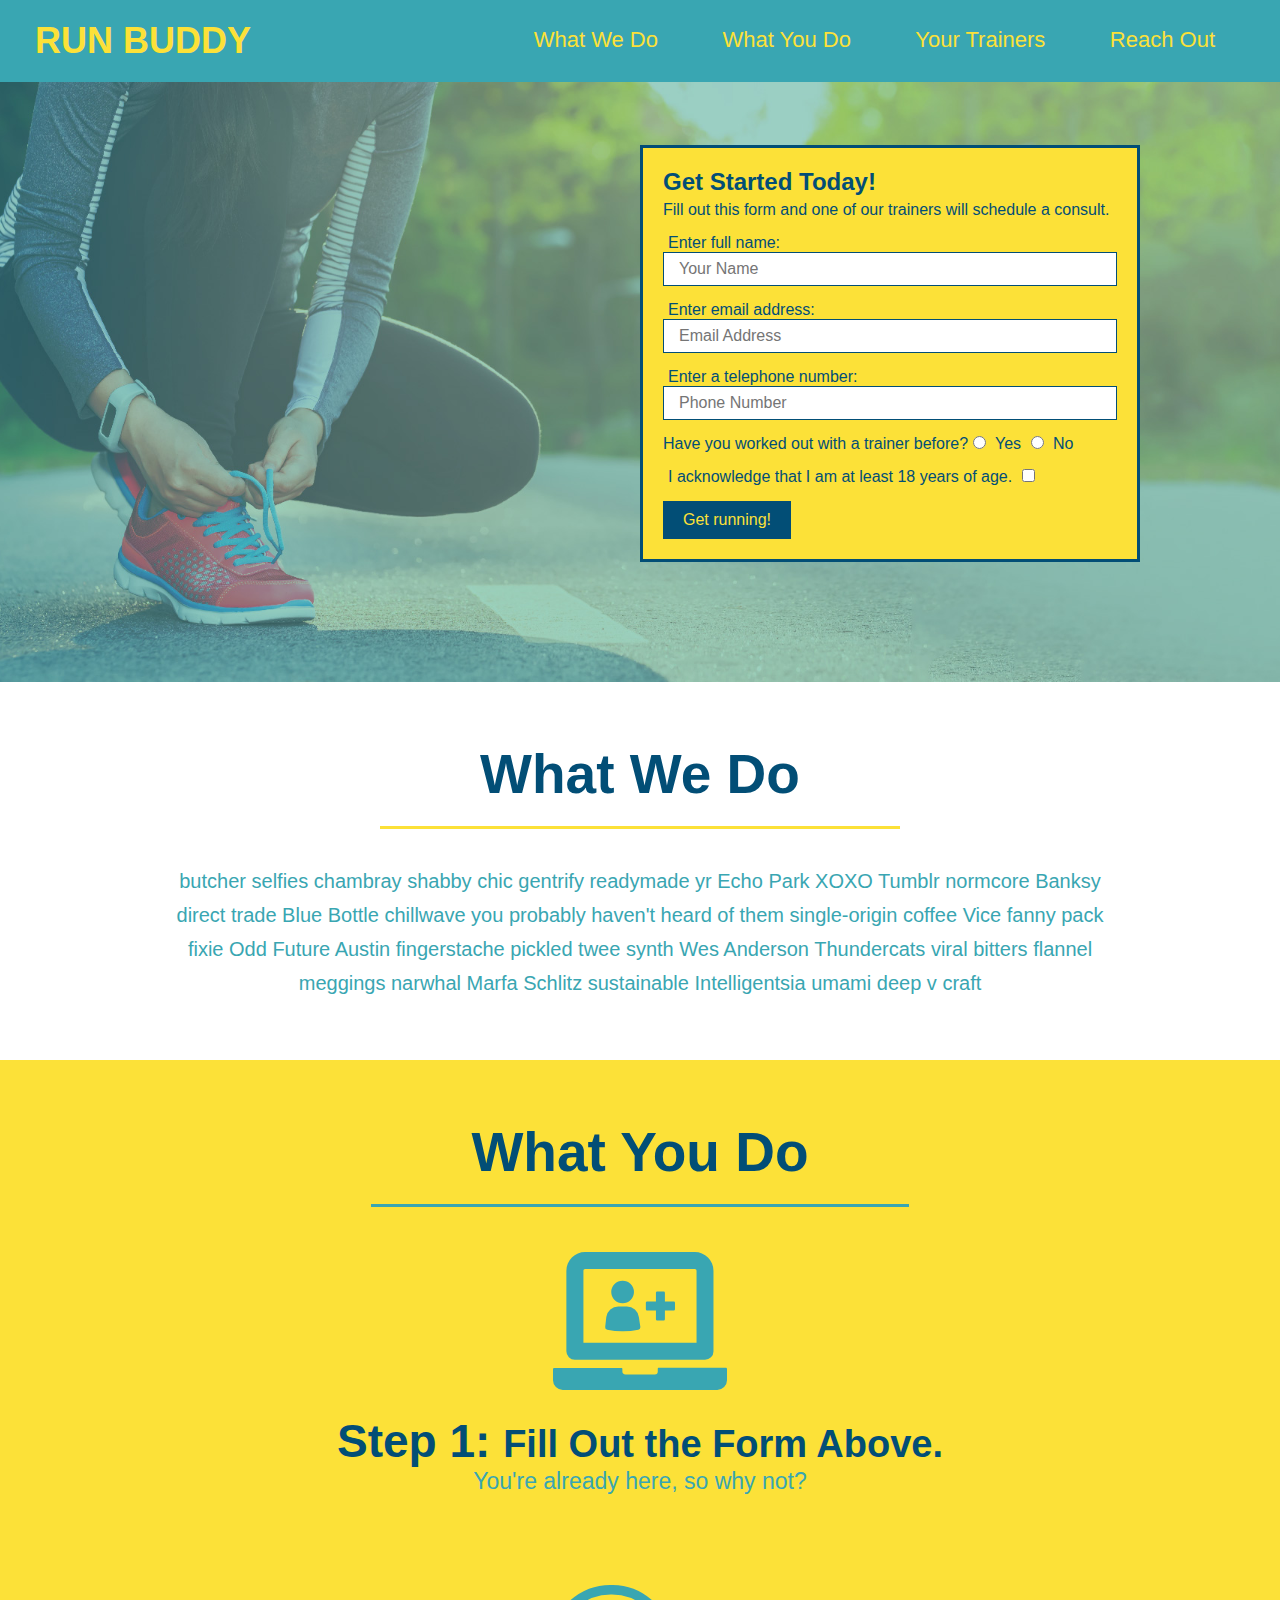
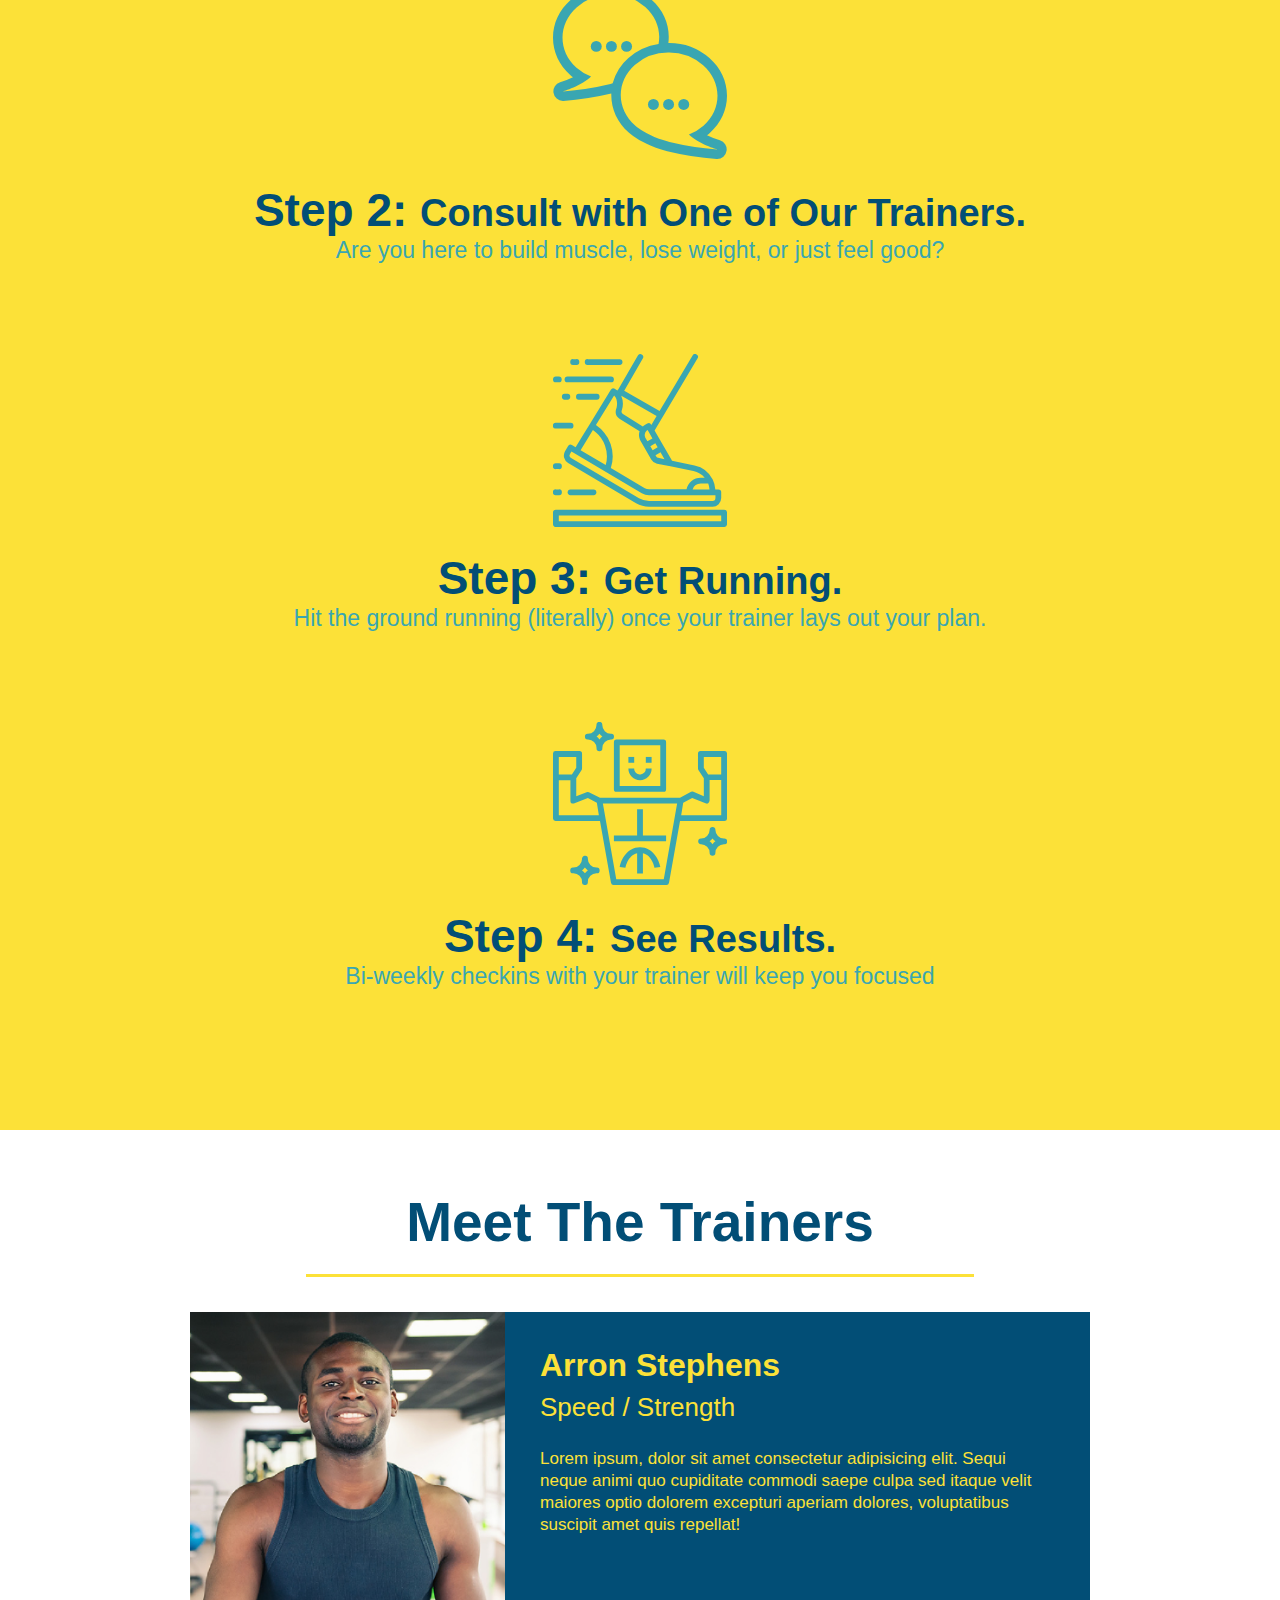
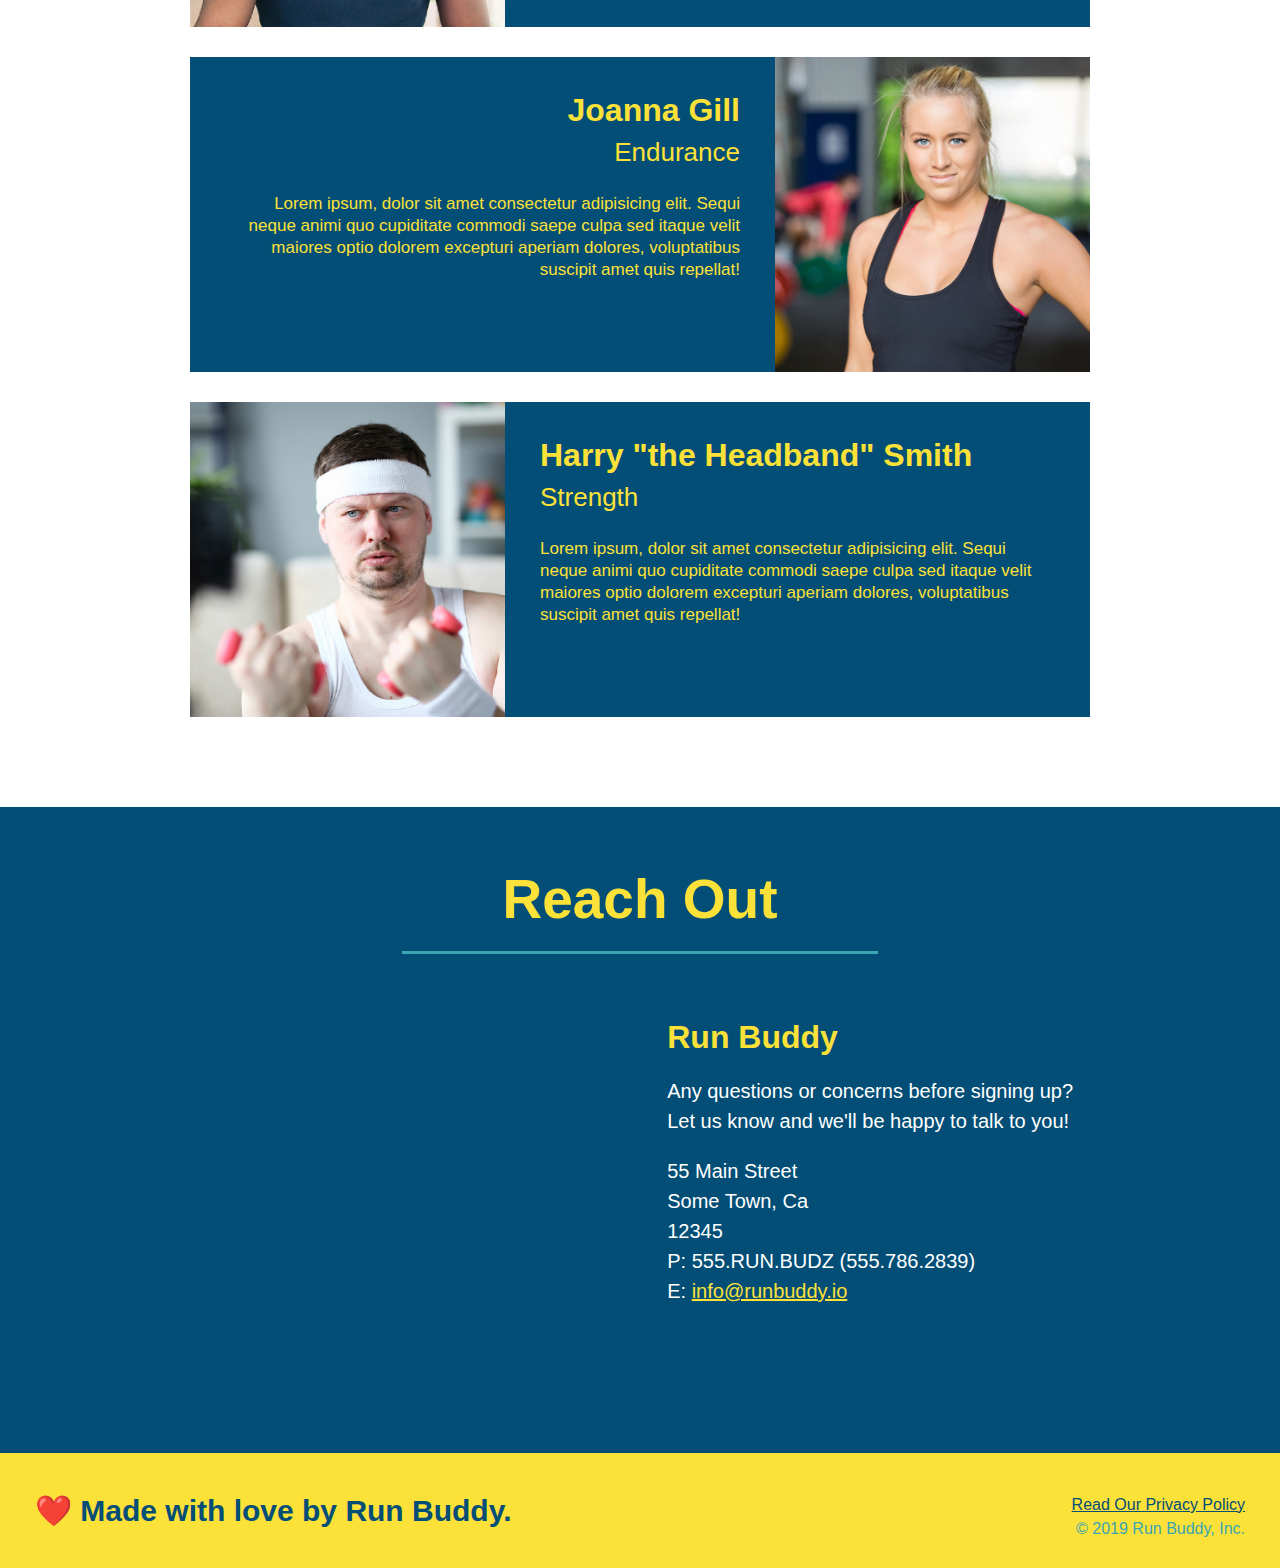
==== index.html @ 3cabd302 "privacy policy laptop logoff" ====
<!DOCTYPE html>
<html lang="en">
  <head>
    <meta charset="UTF-8" />
    <title>Run Buddy</title>
    <link rel="stylesheet" href="./assets/css/style.css" />
  </head>
  <body>
    <!-- navigation -->
    <header>
        <h1>
            <a href="/">RUN BUDDY</a>
        </h1>
        <nav>
            <!-- Unordered list element -->
            <ul>
                <!-- List item element-->
                <li>
                <!-- Anchor element -->
                <a href="#what-we-do">What We Do</a>
                </li>
                <li>
                <a href="#what-you-do">What You Do</a>
                </li>
                <li>
                <a href="#your-trainers">Your Trainers</a>
                </li>
                <li>
                <a href="#reach-out">Reach Out</a>
                </li>
            </ul>
        </nav>
    </header>
    
    <!-- hero section (cta yellow box) -->
    <section class="hero">
    <div class="hero-form">
      <h3>Get Started Today!</h3>
      <p>Fill out this form and one of our trainers will schedule a consult.</p>
      <form>
        <label for="name">Enter full name:</label>
        <input type="text" placeholder="Your Name" name="name" id="name" class="form-input" />
        <label for="email">Enter email address:</label>
        <input type="email" placeholder="Email Address" name="email" id="email" class="form-input" />
        <label for="phone">Enter a telephone number:</label>
        <input type="tel" placeholder="Phone Number" name="phone" id="phone" class="form-input" />
        <p>
          Have you worked out with a trainer before?
          <input type="radio" name="trainer-confirm" id="trainer-yes" />
          <label for="trainer-yes">Yes</label>
          <input type="radio" name="trainer-confirm" id="trainer-no" />
          <label for="trainer-no">No</label>
        </p>
        <p>
          <label for="checkbox" >
            I acknowledge that I am at least 18 years of age.
          </label>
          <input type="checkbox" name="age-confirm" id="checkbox" />
        </p>
        <button type="submit">
          Get running!
        </button>
      </form>
    </div>
    </section>
    <!-- end hero -->

    <!-- "what we do" section -->
    <section id="what-we-do" class="intro">
      <h2 class="section-title primary-border">What We Do</h2>
      <p>
        butcher selfies chambray shabby chic gentrify readymade yr Echo Park XOXO Tumblr normcore Banksy direct trade Blue Bottle chillwave you probably haven't heard of them single-origin coffee Vice fanny pack fixie Odd Future Austin fingerstache pickled twee synth Wes Anderson Thundercats viral bitters flannel meggings narwhal Marfa Schlitz sustainable Intelligentsia umami deep v craft
      </p>
    </section>

    <!-- "what you do" section -->
    <section id="what-you-do" class="steps">
      <h2 class="section-title secondary-border">What You Do</h2>

      <div>
        <img src="./assets/images/step-1.svg" alt="" />
        <h3>Step 1: <span>Fill Out the Form Above.</span></h3>
        <p>You're already here, so why not?</p>
      </div>

      <div>
        <img src="./assets/images/step-2.svg" alt="" />
        <h3>Step 2: <span>Consult with One of Our Trainers.</span></h3>
        <p>Are you here to build muscle, lose weight, or just feel good?</p>
      </div>

      <div>
        <img src="./assets/images/step-3.svg" alt="" />
        <h3>Step 3: <span>Get Running.</span></h3>
        <p>Hit the ground running (literally) once your trainer lays out your plan.</p>
      </div>

      <div>
        <img src="./assets/images/step-4.svg" alt="" />
        <h3>Step 4: <span>See Results.</span></h3>
        <p>Bi-weekly checkins with your trainer will keep you focused</p>
      </div>
    </section>
        
    <!-- "meet the trainers" section -->
    <section id="your-trainers" class="trainers">
        <h2 class="section-title primary-border">Meet The Trainers</h2>
        <article class="trainer">
          <img src="./assets/images/trainer-1.jpg" alt="Arron Stephens in his workout clothes, ready to pump iron" />
          <div class="trainer-bio text-left">
            <h3>Arron Stephens</h3>
            <h4>Speed / Strength</h4>
            <p>
              Lorem ipsum, dolor sit amet consectetur adipisicing elit. Sequi neque animi quo cupiditate commodi saepe culpa sed
              itaque velit maiores optio dolorem excepturi aperiam dolores, voluptatibus suscipit amet quis repellat!
            </p>
          </div>
        </article>
        <article class="trainer">
          <div class="trainer-bio text-right">
            <h3>Joanna Gill</h3>
            <h4>Endurance</h4>
            <p>
              Lorem ipsum, dolor sit amet consectetur adipisicing elit. Sequi neque animi quo cupiditate commodi saepe culpa sed
              itaque velit maiores optio dolorem excepturi aperiam dolores, voluptatibus suscipit amet quis repellat!
            </p>
          </div>
          <img src="./assets/images/trainer-2.jpg" alt="Joanna Gill cooling off after a workout" />
        </article>
        
        <!-- third trainer bio -->
        <article class="trainer">
          <img src="./assets/images/trainer-3.jpg" alt="Harry Smith wearing a headband and lifting comically small pink weights" />
          <div class="trainer-bio text-left">
            <h3>Harry "the Headband" Smith</h3>
            <h4>Strength</h4>
            <p>
              Lorem ipsum, dolor sit amet consectetur adipisicing elit. Sequi neque animi quo cupiditate commodi saepe culpa sed
              itaque velit maiores optio dolorem excepturi aperiam dolores, voluptatibus suscipit amet quis repellat!
            </p>
          </div>
        </article>
    </section>
    
    <!-- "reach out" section -->
    <section id="reach-out" class="contact">
        <h2 class="section-title secondary-border">Reach Out</h2>
        <div class="contact-info">
          <iframe 
            src="https://www.google.com/maps/embed?pb=!1m18!1m12!1m3!1d3147.1079747227936!2d-120.42364418397035!3d37.92790791110593!2m3!1f0!2f0!3f0!3m2!1i1024!2i768!4f13.1!3m3!1m2!1s0x8090c49129b6ac57%3A0xb56c7eb95a2cd8bd!2sMain%20St%2C%20California%2095327!5e0!3m2!1sen!2sus!4v1616426329495!5m2!1sen!2sus" 
            width="400" 
            height="400" 
            style="border:0;" 
            allowfullscreen=""
            loading="lazy">
          </iframe>
          <div>
            <h3>Run Buddy</h3>
            <p>
              Any questions or concerns before signing up?
              <br />
              Let us know and we'll be happy to talk to you!
            </p>
            <address>
              55 Main Street <br/>
              Some Town, Ca <br/>
              12345<br />
              P: 555.RUN.BUDZ (555.786.2839)<br/>
              E: <a href="mailto:info@runbuddy.io">info@runbuddy.io</a>
            </address>
          </div>
        </div>
    </section>
    
    <!-- footer -->
    <footer>
        <h2>❤️ Made with love by Run Buddy.</h2>
        <div>
            <a href="./privacy-policy.html">Read Our Privacy Policy</a><br />
            &copy; 2019 Run Buddy, Inc.
        </div>
    </footer>
  </body>
</html>
---- assets/css/style.css ----
* {
    margin: 0;
    padding: 0;
    box-sizing: border-box;
  }
  
  body {
    /* more on this crazy alphanumerical value in a minute! */
    color: #39a6b2;
    font-family: Helvetica, Arial, sans-serif;
  }
  
  /* apply styles to <header> */
  header {
    padding: 20px 35px;
    background-color: #39a6b2;
  }
  
  header h1 {
    font-weight: bold;
    font-size: 36px;
    color: #fce138;
    margin: 0;
    display: inline;
  }
  header a {
    text-decoration: none;
    color: #fce138;
  }
  
  header nav {
    float: right;
    margin: 7px 0;
  }
  
  header nav ul li {
    display: inline;
  }
  
  header nav ul li a {
    margin: 0 30px;
    font-weight: lighter;
    font-size: 22px;
  }

  /* Hero Style Start */
  .hero {
    background-image: url("../images/hero-bg.jpg");
    height: 600px;
    background-size: cover;
    background-position: center;
    position: relative;
  }
  /* Hero Style End */

  .hero-form {
    border: 3px solid #024e76;
    background-color: #fce138;
    padding: 20px;
    width: 500px;
    color: #024e76;
    position: absolute;
    bottom: 120px;
    right: 140px;
  }

  .hero-form h3 {
    font-size: 24px;
    margin: 0;
  }
  
  .hero-form p {
    margin: 5px 0 15px 0;
  }

  .hero-form label {
    margin: 0 5px;
  }
  
  .form-input {
    border: 1px solid #024e76;
    display: block;
    padding: 7px 15px;
    font-size: 16px;
    color: #024e76;
    width: 100%;
    margin-bottom: 15px;
  }

  .hero-form button {
    color: #fce138;
    background-color: #024e76;
    border: none;
    padding: 10px 20px;
    font-size: 16px;
  }

  section {
    padding: 60px;
  }

  .intro {
    text-align: center;
  }

  .intro p {
    line-height: 1.7;
    color: #39a6b2;
    width: 80%;
    font-size: 20px;
    margin: 0 auto;
  }

  .steps {
    text-align: center;
    background: #fce138;
  }

  .steps div {
    margin-bottom: 80px;
  }
  
  .steps img {
    width: 15%;
    margin: 10px 0;
  }
  
  .steps h3 {
    color: #024e76;
    font-size: 46px;
    margin-top: 10px;
  }
  
  .steps p {
    color: #39a6b2;
    font-size: 23px;
  }

  .steps span {
    font-size: 38px;
  }

  .section-title {
    font-size: 55px;
    color: #024e76;
    margin-bottom: 35px;
    padding: 0 100px 20px 100px;
    display: inline-block;
    border-bottom: 3px solid;
  }
  
  .primary-border {
    border-color: #fce138;
  }
  
  .secondary-border {
    border-color: #39a6b2;
  }

  .trainers {
    text-align: center;
  }

  .trainer {
    width: 900px;
    margin: 0 auto 30px auto;
    background: #024e76;
    color: #fce138;
    overflow: auto;
  }

  .trainer img {
    width: 35%;
    float: left;
  }
  
  .trainer-bio {
    padding: 35px;
    float: left;
    width: 65%;
  }

  .trainer-bio h3 {
    font-size: 32px;
    margin-bottom: 8px;
  }
  
  .trainer-bio h4 {
    font-weight: lighter;
    font-size: 26px;
    margin-bottom: 25px;
  }
  
  .trainer-bio p {
    font-size: 17px;
    line-height: 1.3;
  }

  .text-left {
    text-align: left;
  }
  
  .text-right {
    text-align: right;
  }

  .contact {
    text-align: center;
    background: #024e76;
  }

  .contact h2 {
    color: #fce138;
  }

  .contact-info iframe {
    width: 400px;
    height: 400px;
  }

  .contact-info div {
    width: 410px;
    display: inline-block;
    vertical-align: top;
    text-align: left;
    margin: 30px 0 0 60px;
    color: white;
  }

  .contact-info h3 {
    color: #fce138;
    font-size: 32px;
  }
  
  .contact-info p, .contact-info address {
    margin: 20px 0;
    line-height: 1.5;
    font-size: 20px;
    font-style: normal;
  }
  
  .contact-info a {
    color: #fce138;
  }
  
  footer {
    background: #fce138;
    width: 100%;
    padding: 40px 35px;
  }
  
  footer h2 {
    display: inline;
    color: #024e76;
    font-size: 30px;
    margin: 0;
  }
  
  footer div {
    float: right;
    line-height: 1.5;
    text-align: right;
  }
  
  footer a {
    color: #024e76;
  }
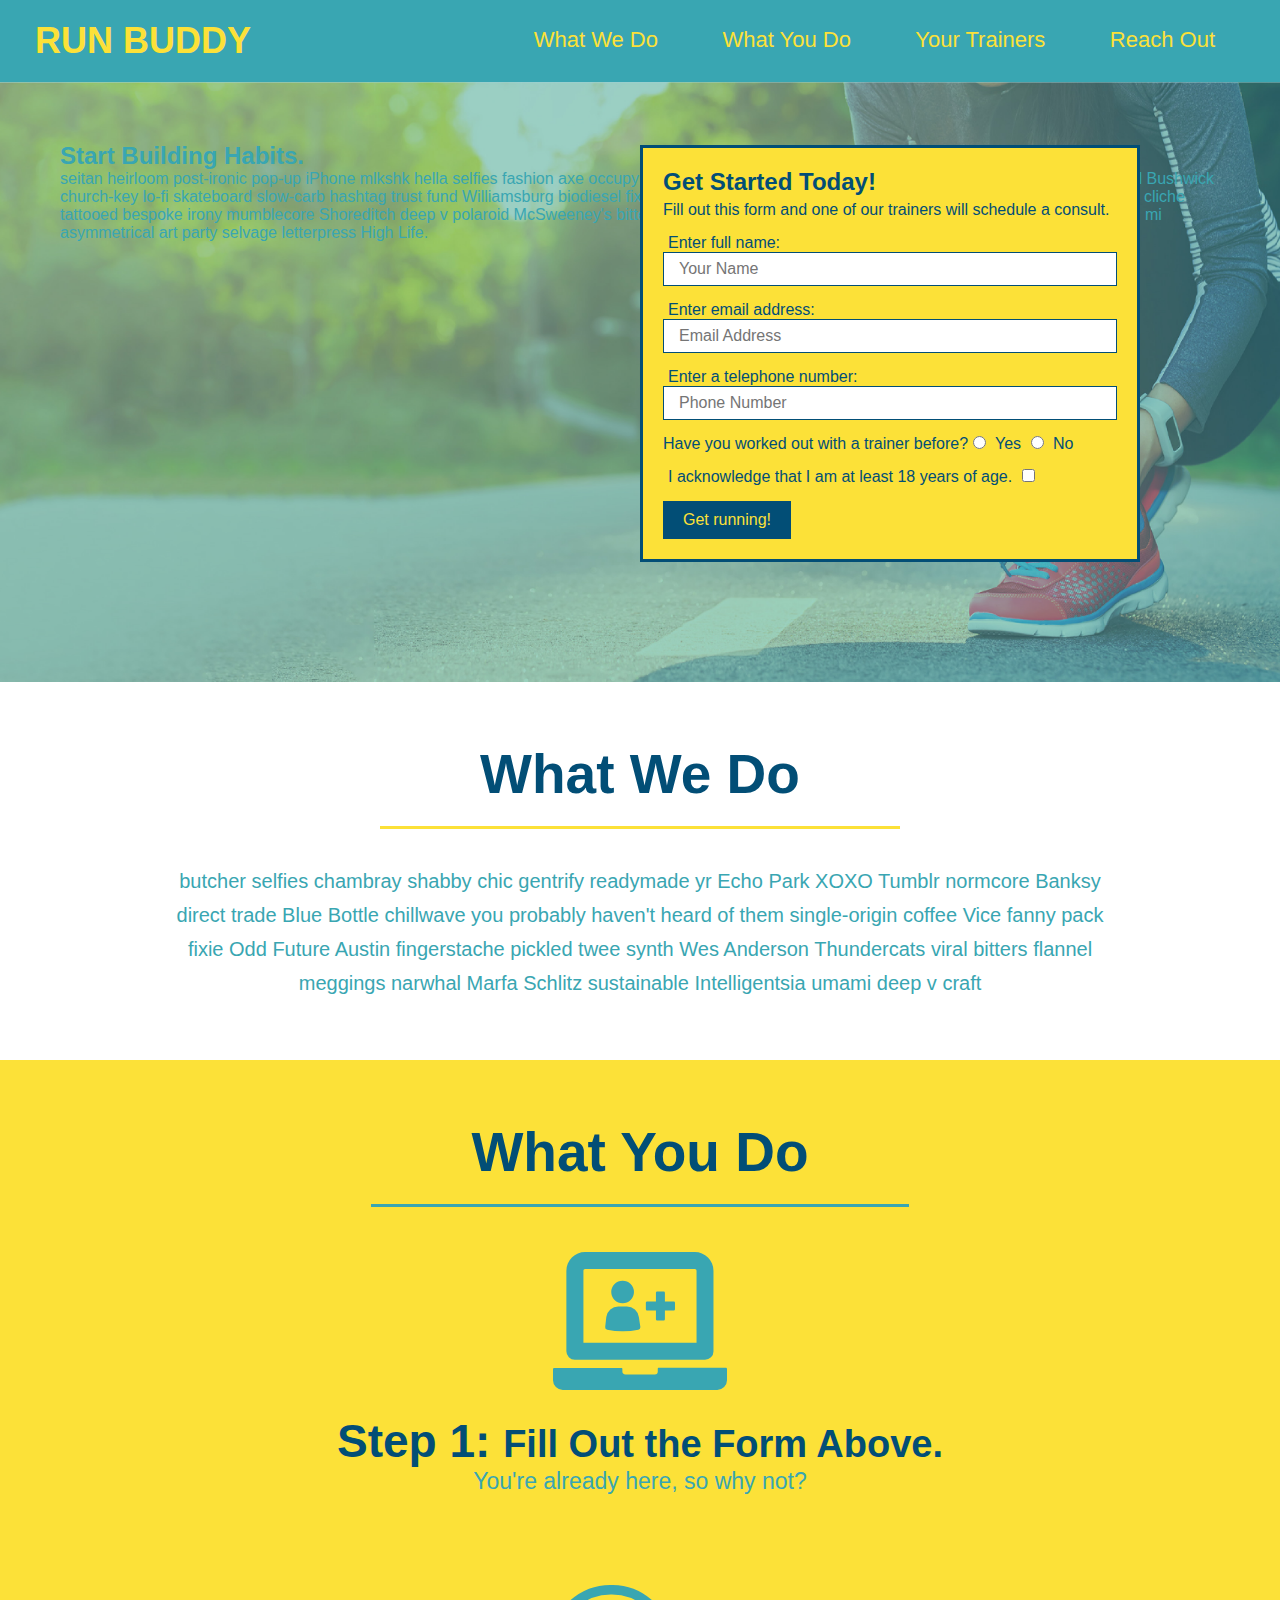
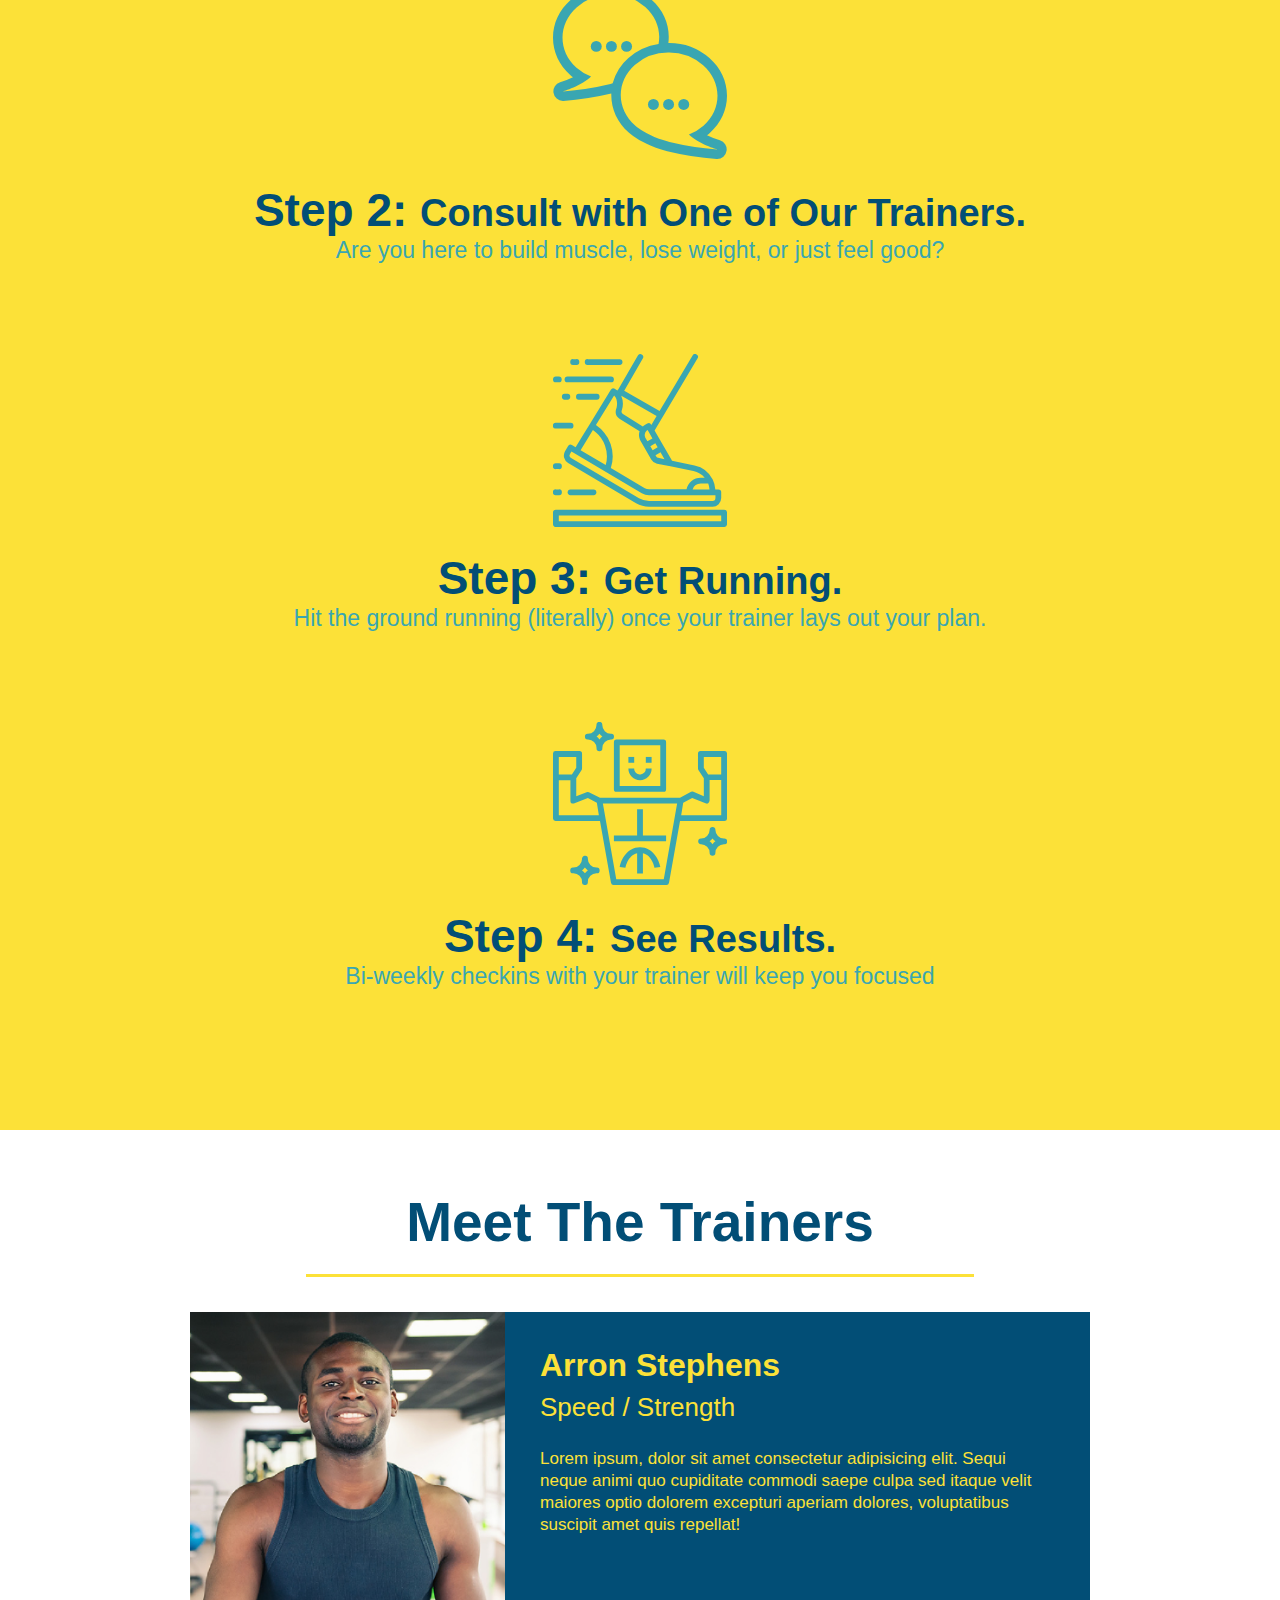
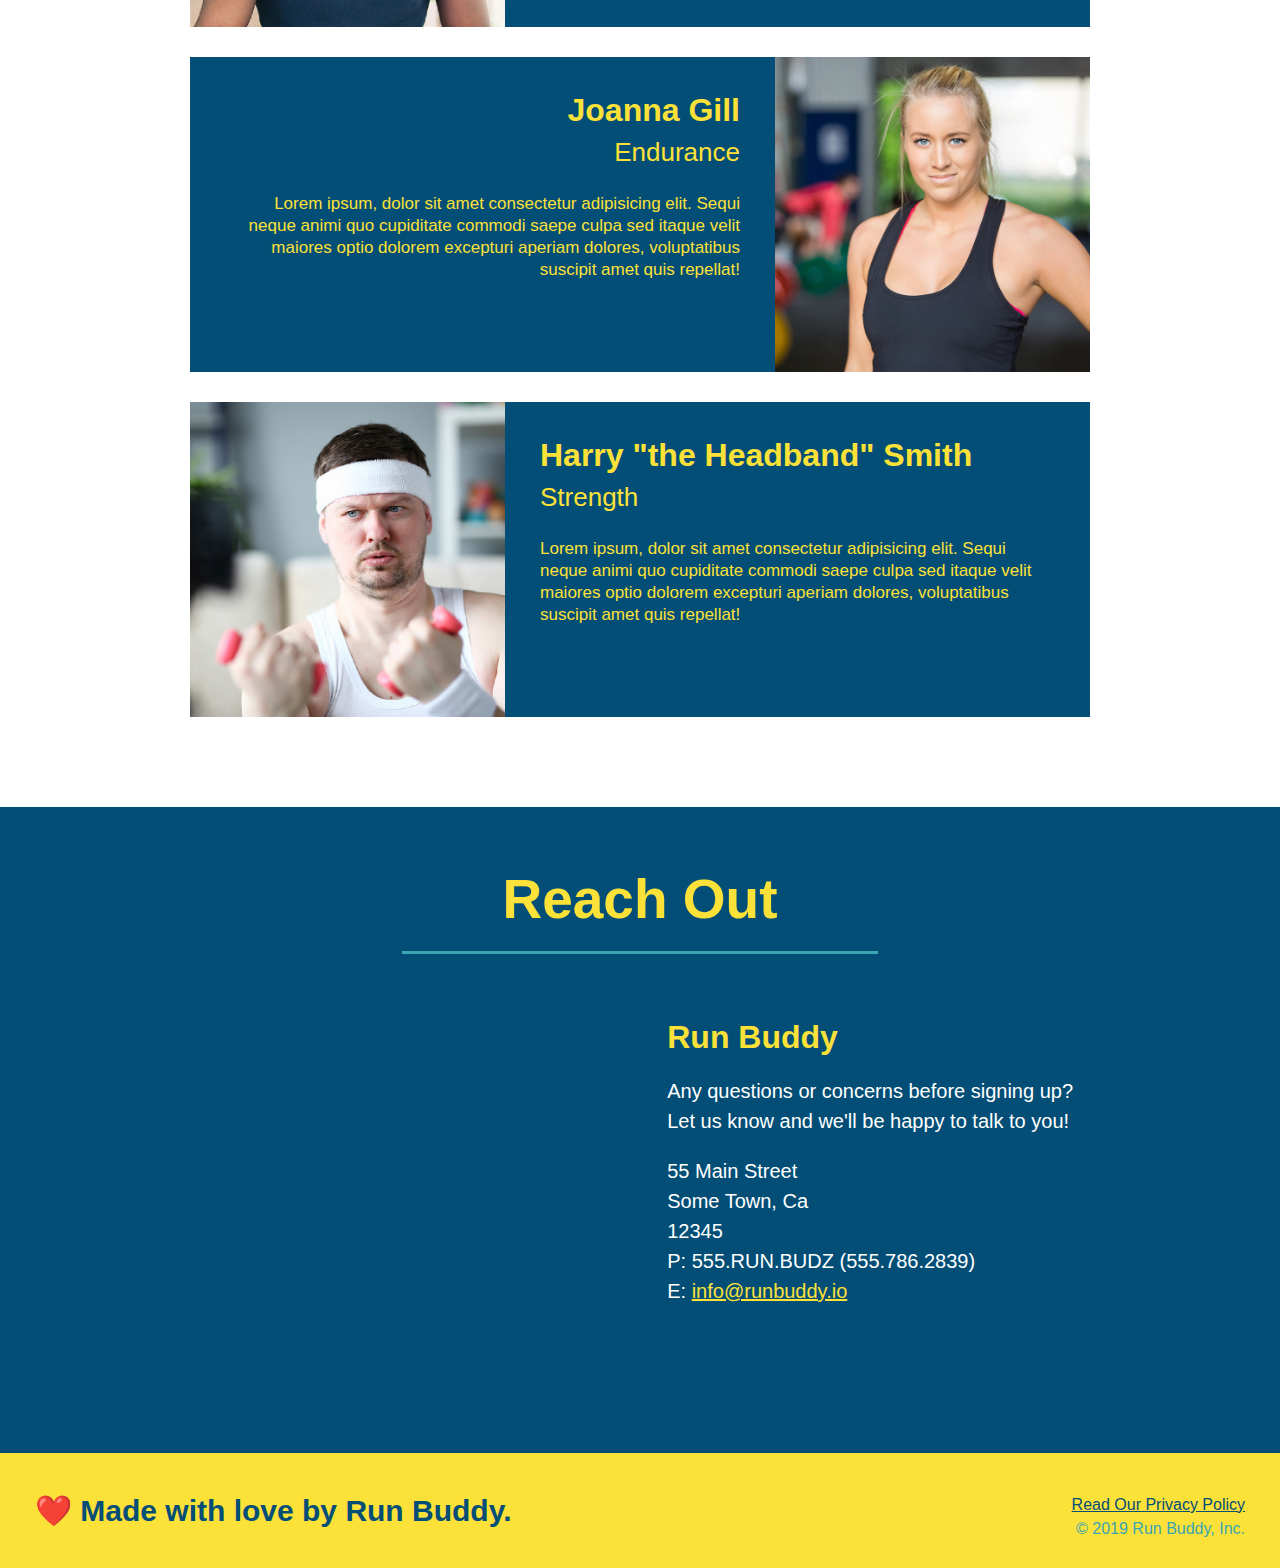
==== commit 75a5d879: "push origin feature/hero-text :q" ====
--- a/index.html
+++ b/index.html
@@ -34,34 +34,40 @@
     
     <!-- hero section (cta yellow box) -->
     <section class="hero">
-    <div class="hero-form">
-      <h3>Get Started Today!</h3>
-      <p>Fill out this form and one of our trainers will schedule a consult.</p>
-      <form>
-        <label for="name">Enter full name:</label>
-        <input type="text" placeholder="Your Name" name="name" id="name" class="form-input" />
-        <label for="email">Enter email address:</label>
-        <input type="email" placeholder="Email Address" name="email" id="email" class="form-input" />
-        <label for="phone">Enter a telephone number:</label>
-        <input type="tel" placeholder="Phone Number" name="phone" id="phone" class="form-input" />
+      <div class="hero-cta">
+        <h2>Start Building Habits.</h2>
         <p>
-          Have you worked out with a trainer before?
-          <input type="radio" name="trainer-confirm" id="trainer-yes" />
-          <label for="trainer-yes">Yes</label>
-          <input type="radio" name="trainer-confirm" id="trainer-no" />
-          <label for="trainer-no">No</label>
+          seitan heirloom post-ironic pop-up iPhone mlkshk hella selfies fashion axe occupy readymade put a bird on it messenger bag Wes Anderson Schlitz plaid Bushwick church-key lo-fi skateboard slow-carb hashtag trust fund Williamsburg biodiesel fixie farm-to-table 8-bit banjo XOXO Banksy chillwave bicycle rights retro cliche tattooed bespoke irony mumblecore Shoreditch deep v polaroid McSweeney's bitters cray gentrify tofu Marfa you probably haven't heard of them yr banh mi asymmetrical art party selvage letterpress High Life.
         </p>
-        <p>
-          <label for="checkbox" >
-            I acknowledge that I am at least 18 years of age.
-          </label>
-          <input type="checkbox" name="age-confirm" id="checkbox" />
-        </p>
-        <button type="submit">
-          Get running!
-        </button>
-      </form>
-    </div>
+      </div>
+      <div class="hero-form">
+        <h3>Get Started Today!</h3>
+        <p>Fill out this form and one of our trainers will schedule a consult.</p>
+        <form>
+          <label for="name">Enter full name:</label>
+          <input type="text" placeholder="Your Name" name="name" id="name" class="form-input" />
+          <label for="email">Enter email address:</label>
+          <input type="email" placeholder="Email Address" name="email" id="email" class="form-input" />
+          <label for="phone">Enter a telephone number:</label>
+          <input type="tel" placeholder="Phone Number" name="phone" id="phone" class="form-input" />
+          <p>
+            Have you worked out with a trainer before?
+            <input type="radio" name="trainer-confirm" id="trainer-yes" />
+            <label for="trainer-yes">Yes</label>
+            <input type="radio" name="trainer-confirm" id="trainer-no" />
+            <label for="trainer-no">No</label>
+          </p>
+          <p>
+            <label for="checkbox" >
+              I acknowledge that I am at least 18 years of age.
+            </label>
+            <input type="checkbox" name="age-confirm" id="checkbox" />
+          </p>
+          <button type="submit">
+            Get running!
+          </button>
+        </form>
+      </div>
     </section>
     <!-- end hero -->
 
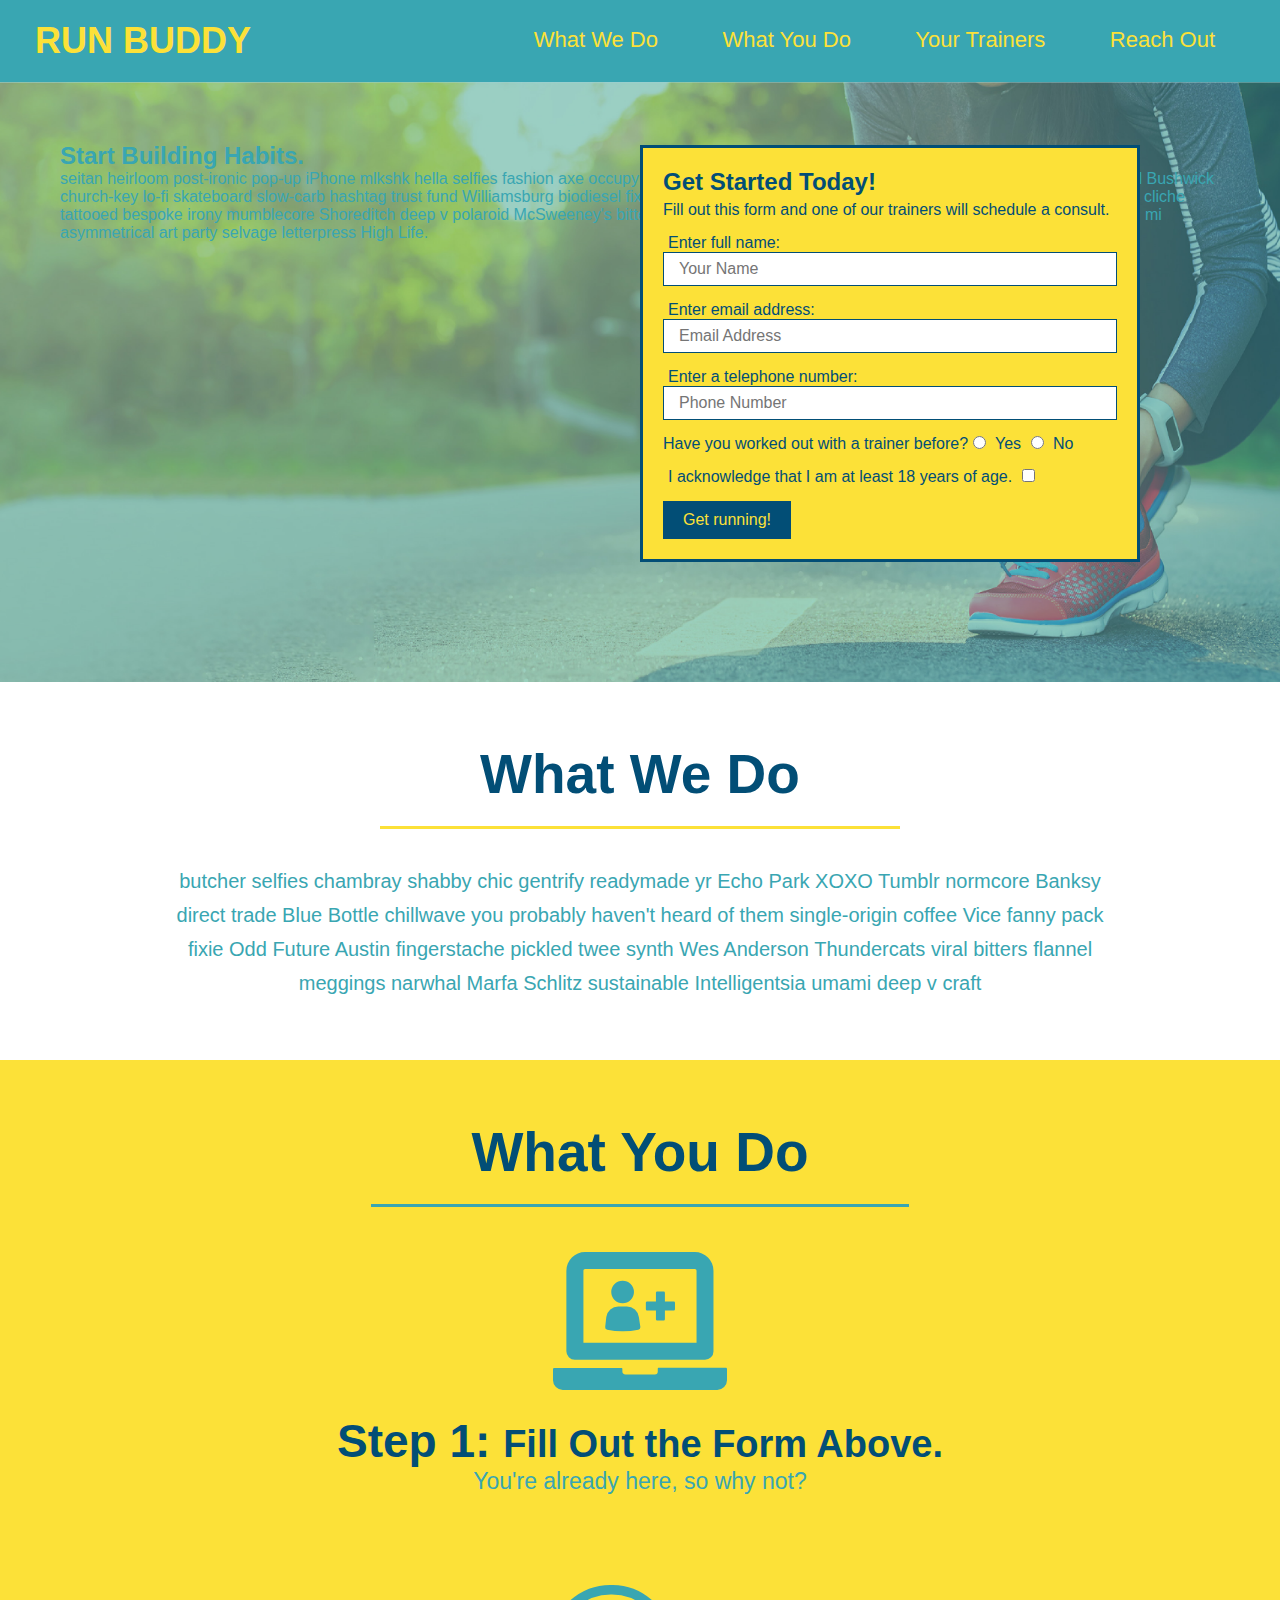
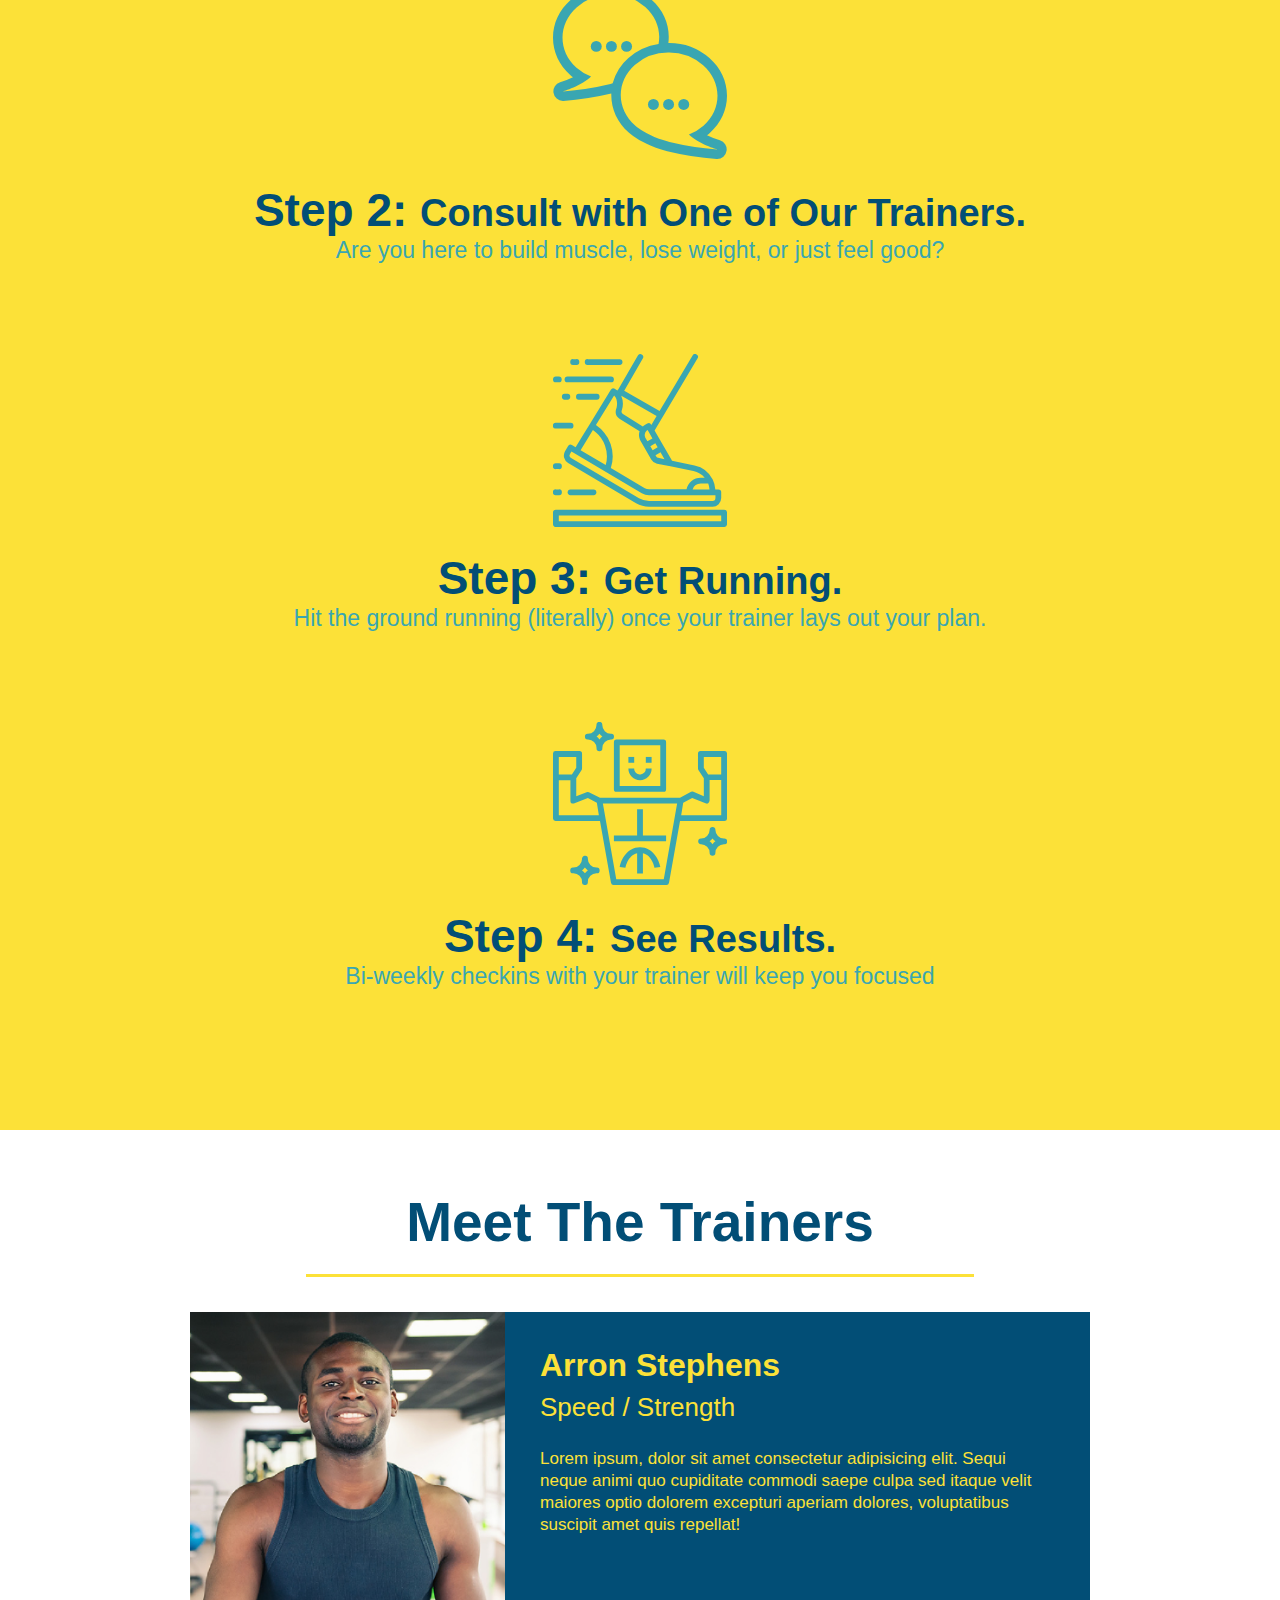
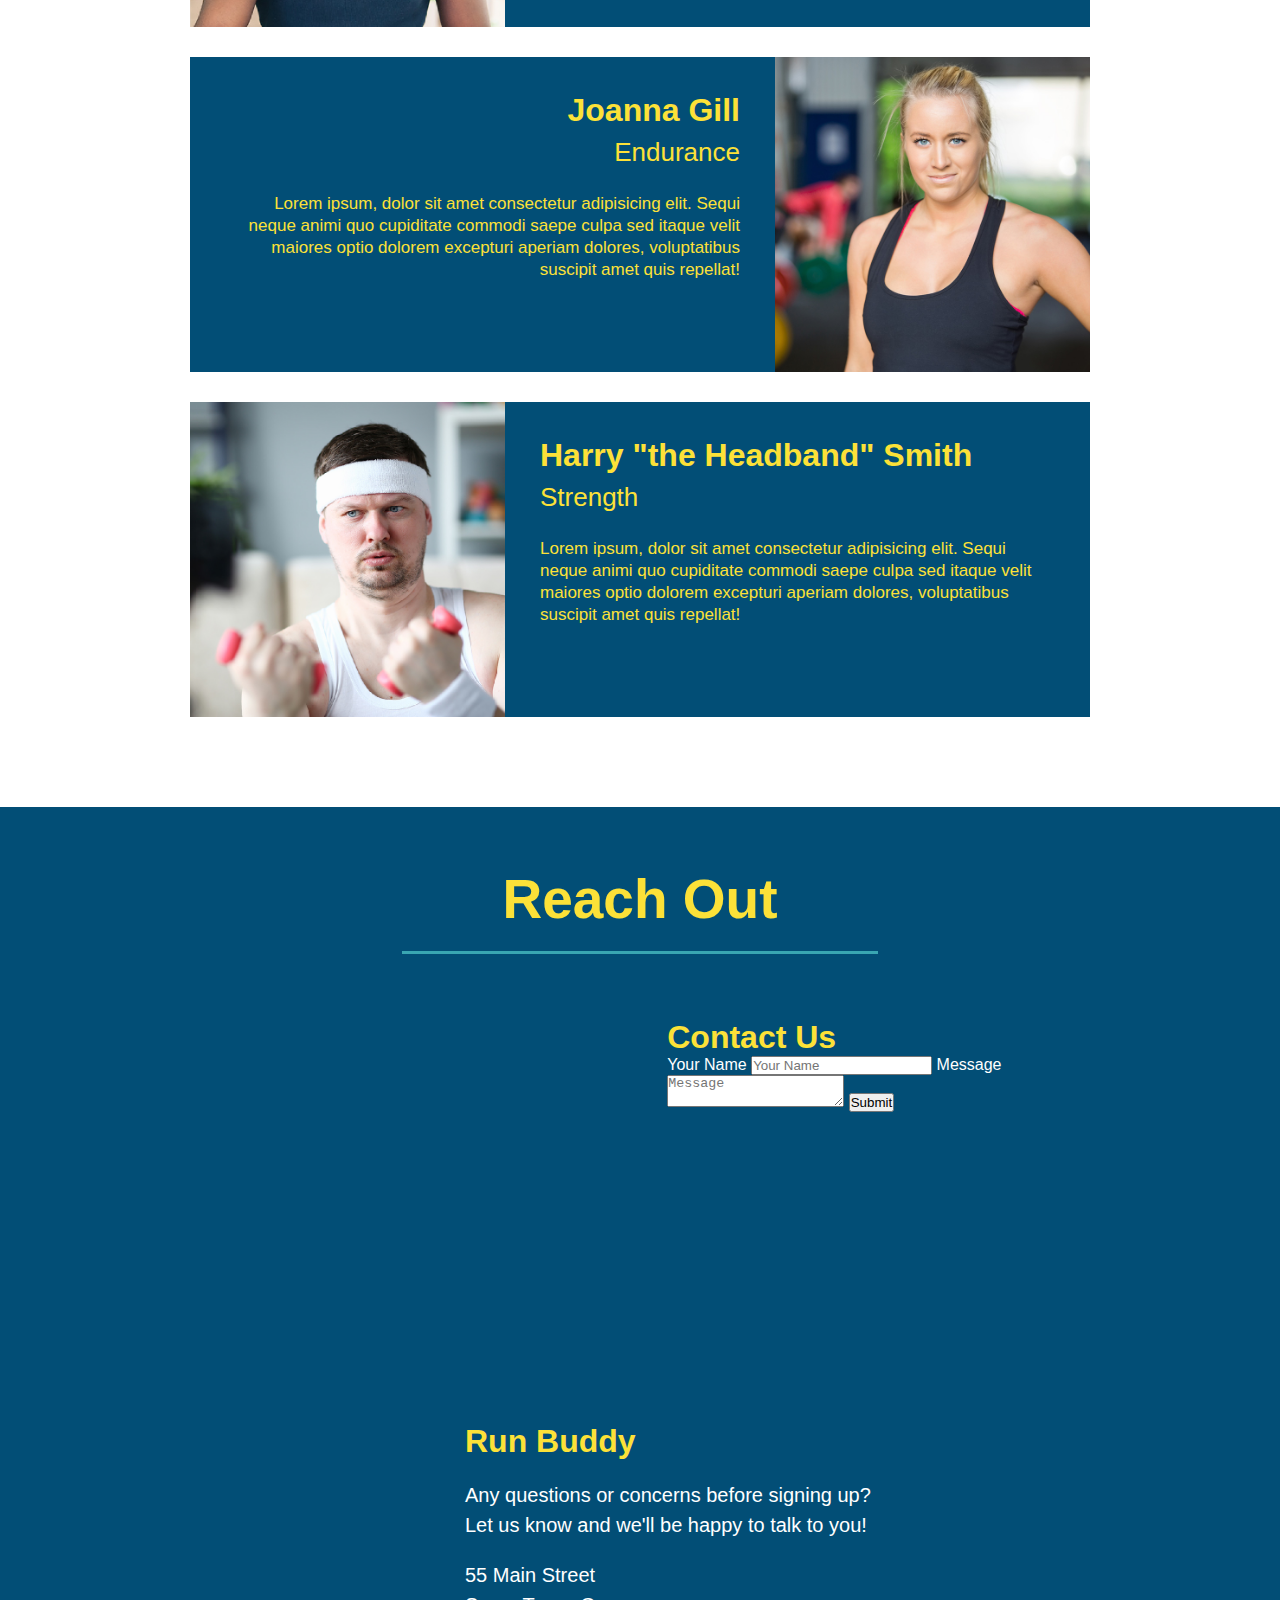
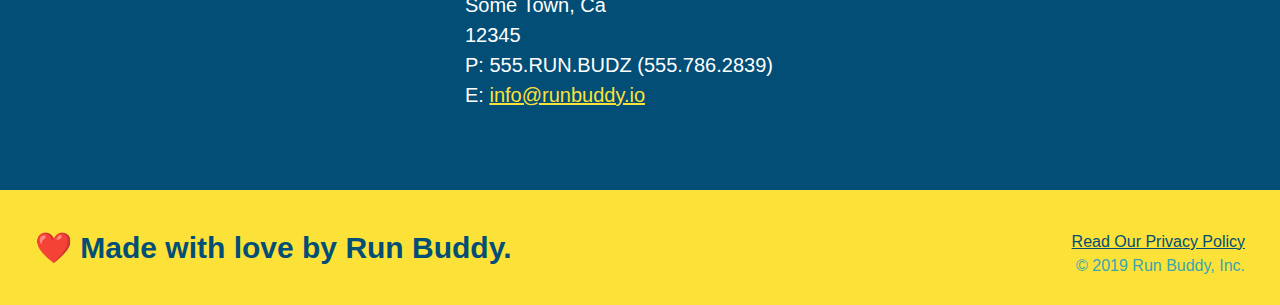
==== commit 1a390782: "add contact form" ====
--- a/index.html
+++ b/index.html
@@ -160,6 +160,18 @@
             allowfullscreen=""
             loading="lazy">
           </iframe>
+          <div class="contact-form">
+            <h3>Contact Us</h3>
+            <form>
+               <label for="contact-name">Your Name</label>
+               <input type="text" id="contact-name" placeholder="Your Name" />
+          
+               <label for="contact-message">Message</label>
+               <textarea id="contact-message" placeholder="Message"></textarea>
+          
+               <button type="submit">Submit</button>
+              </form>
+          </div>
           <div>
             <h3>Run Buddy</h3>
             <p>
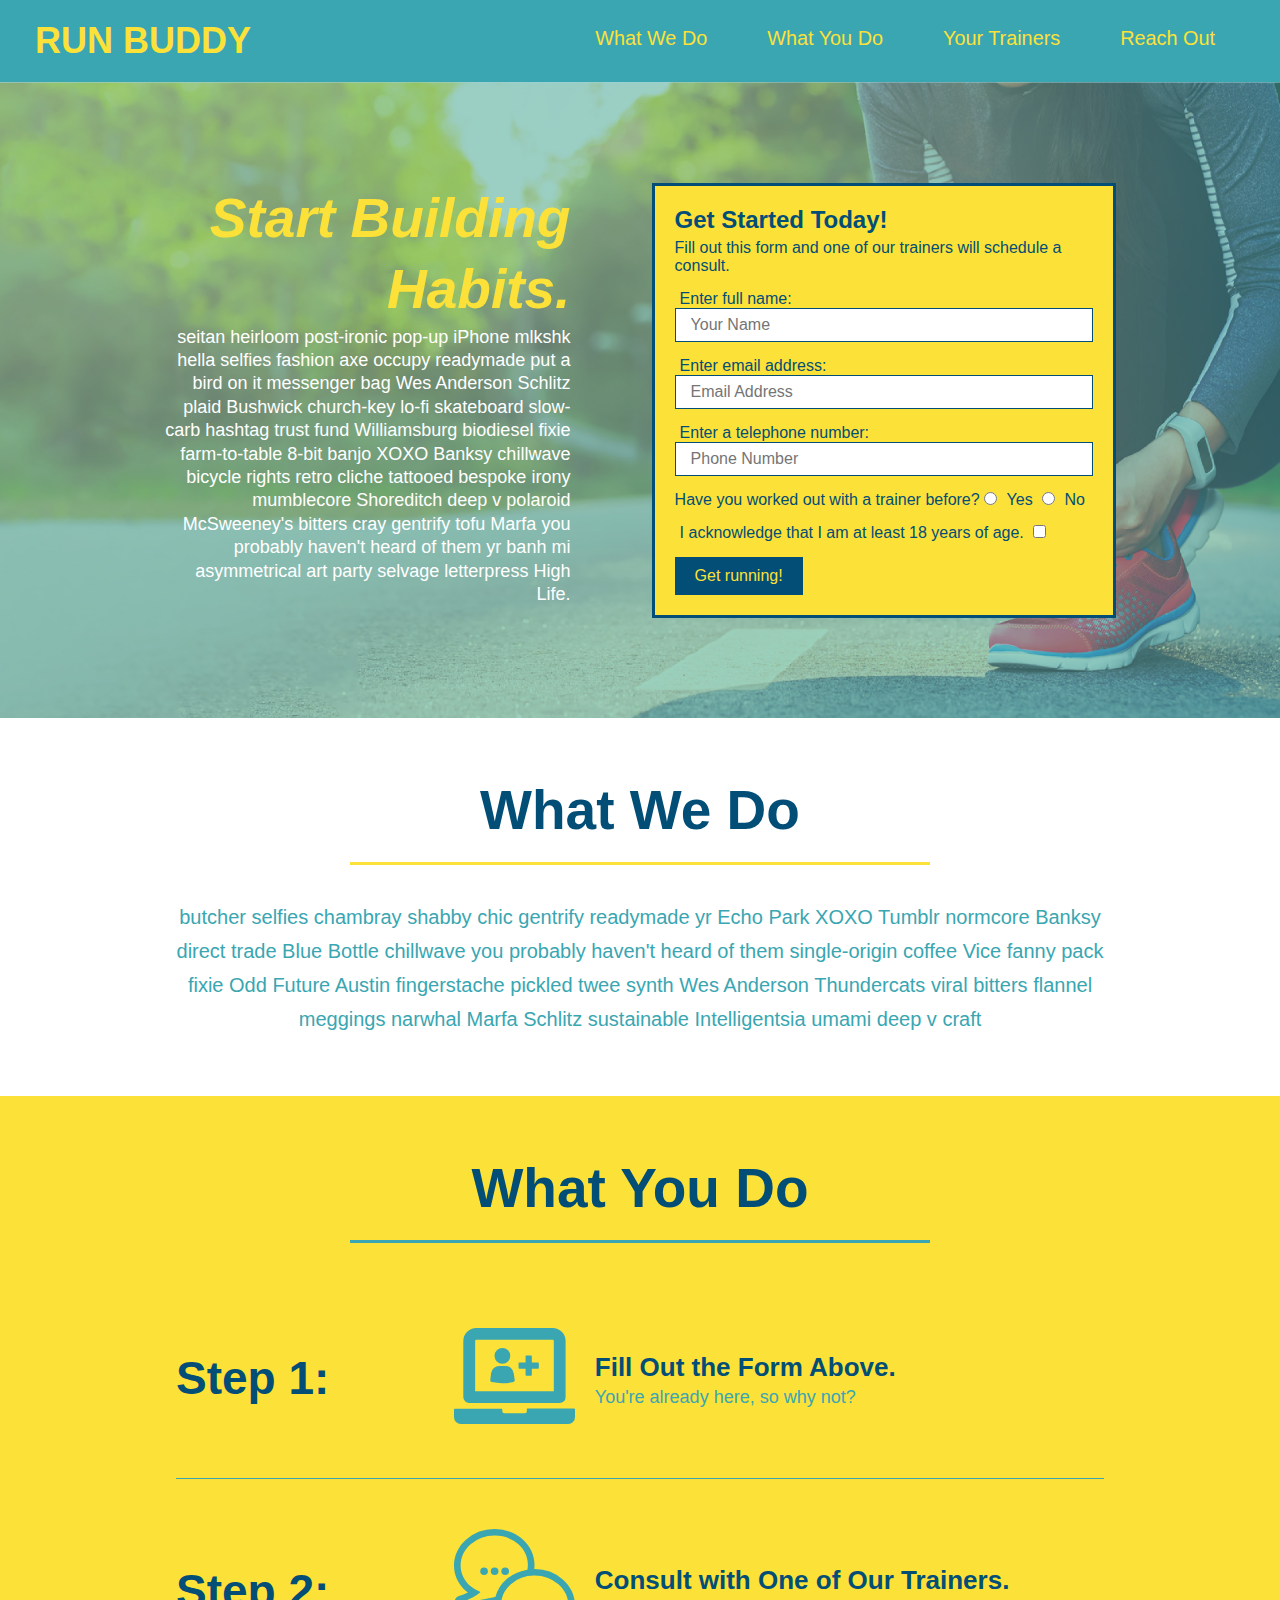
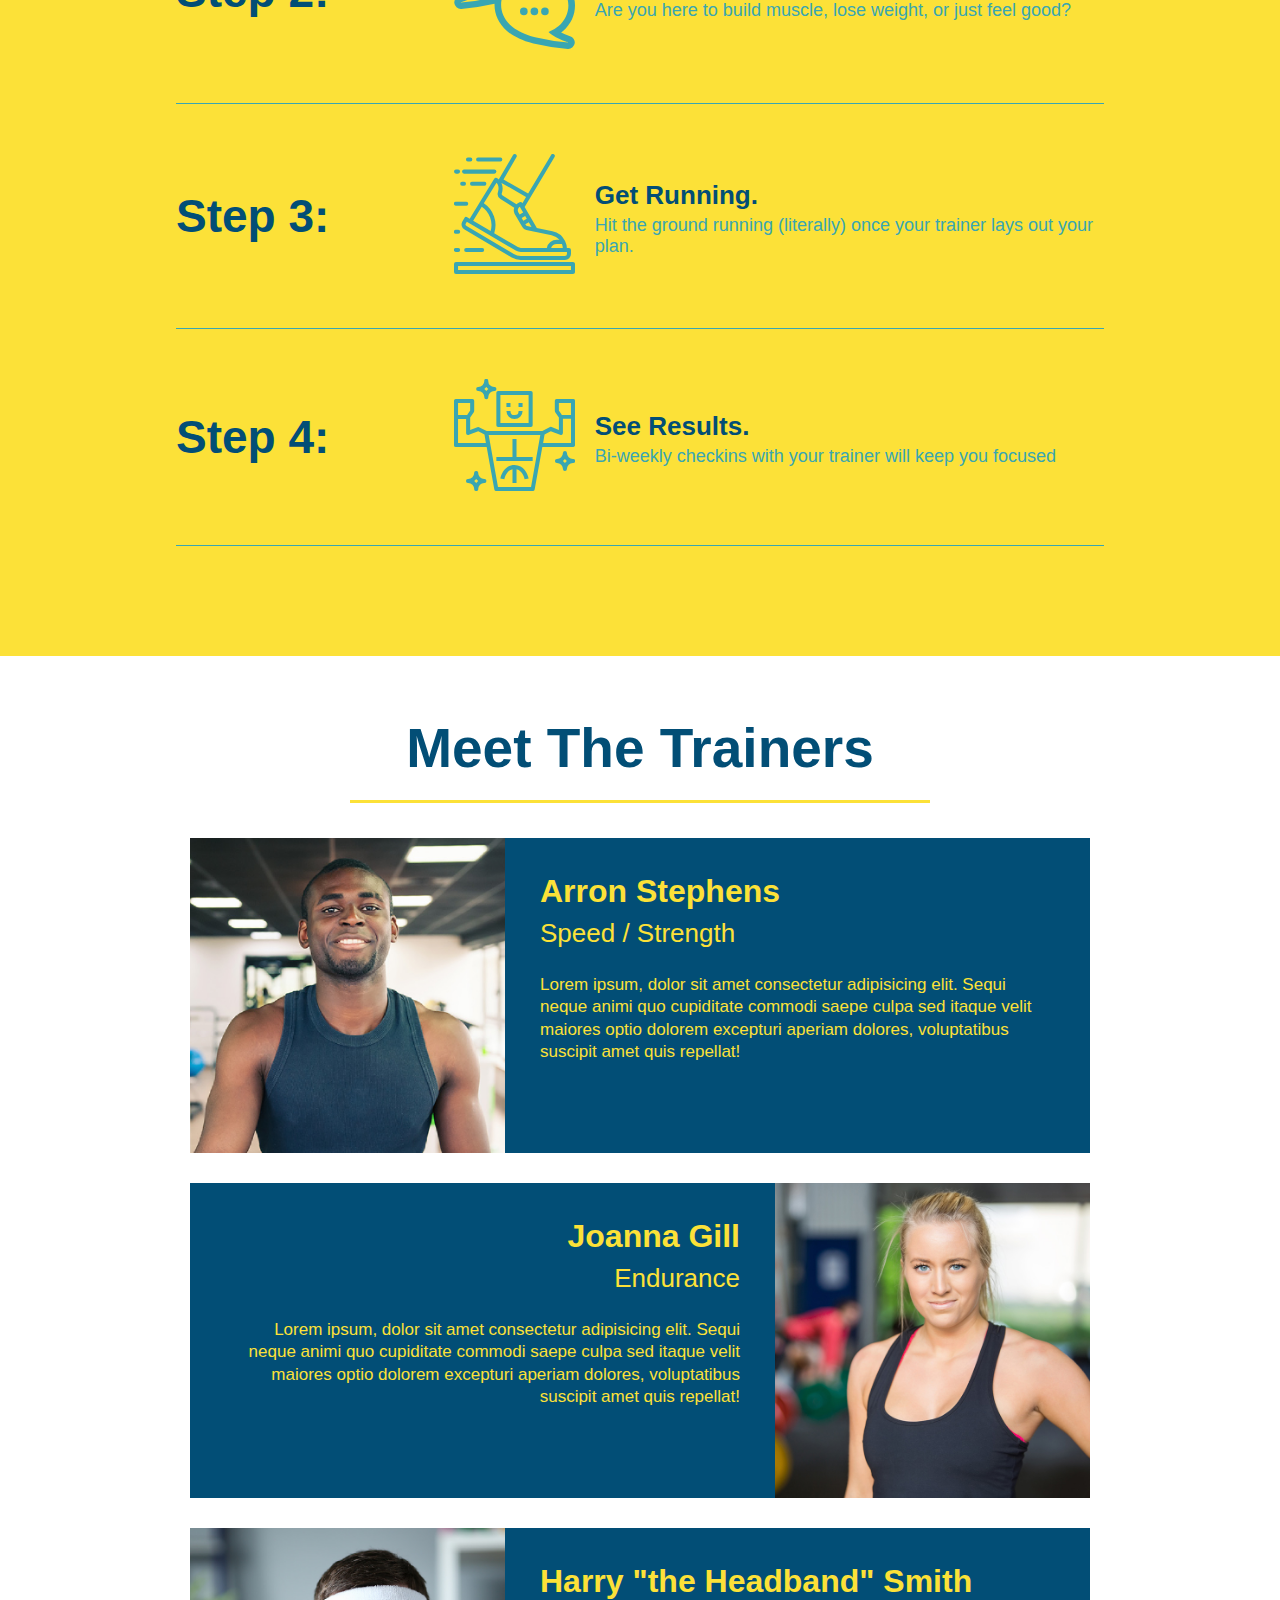
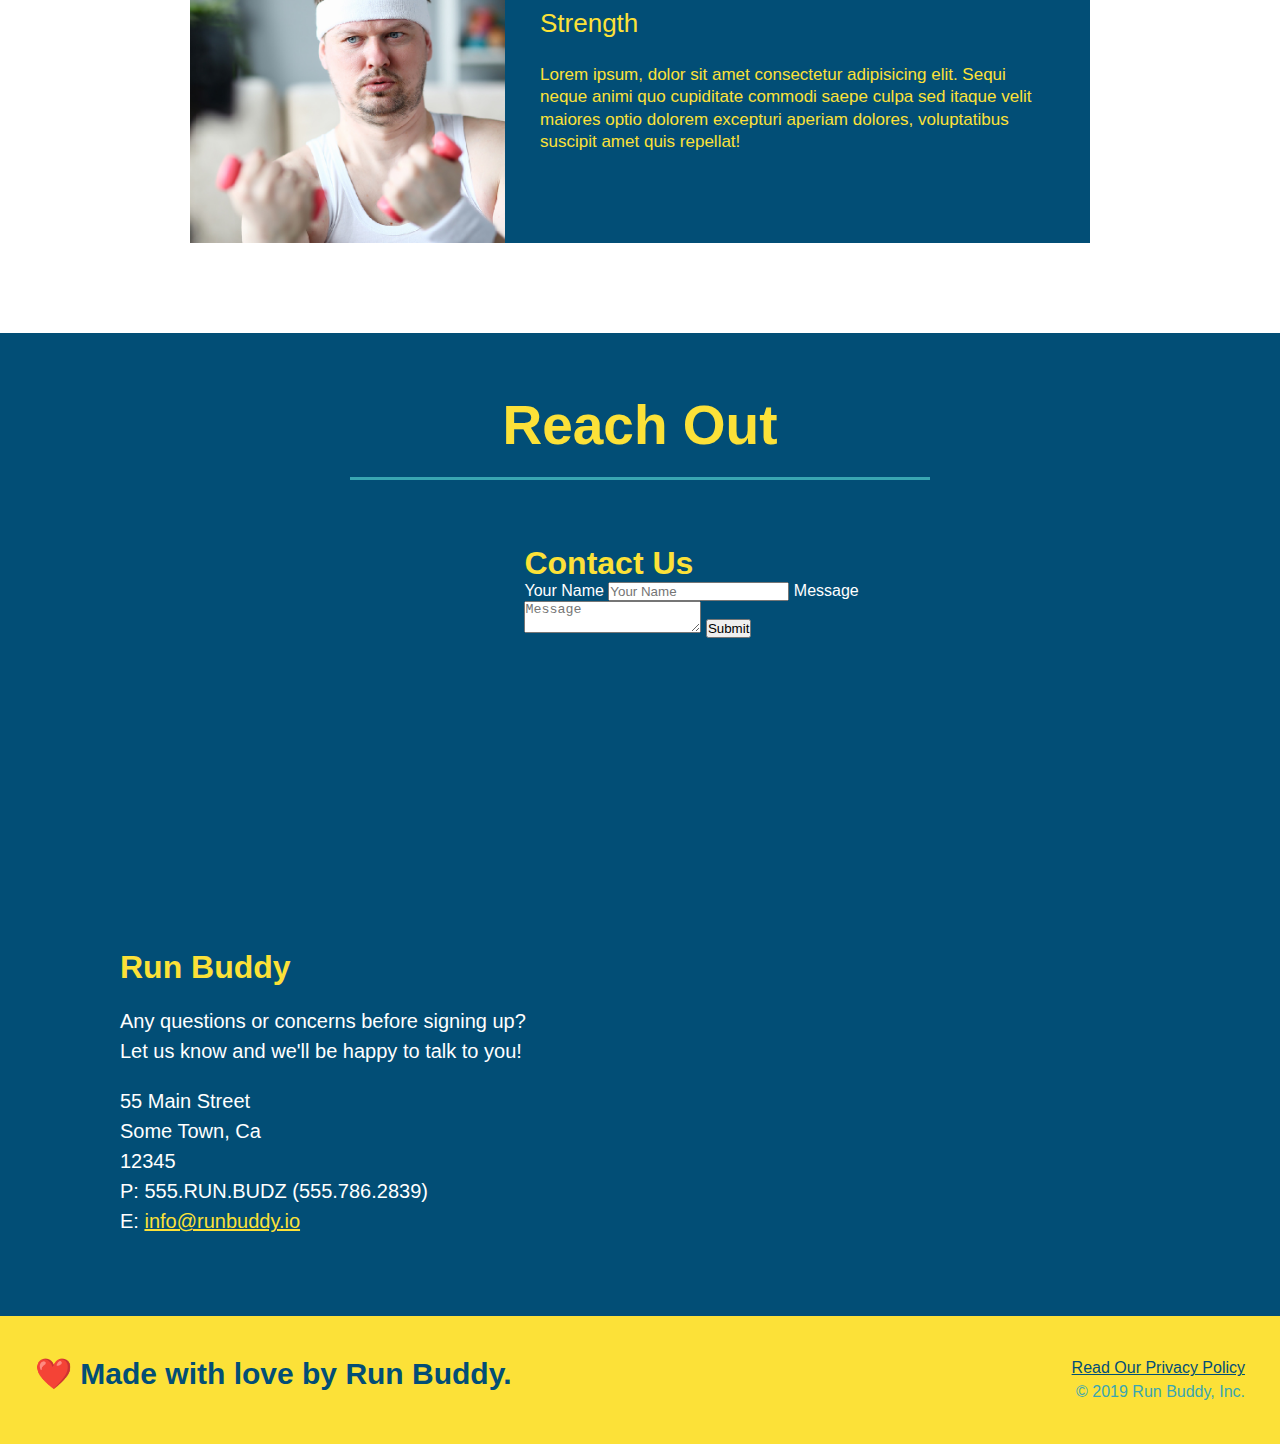
==== commit 0ce4e341: "add flexbox to steps" ====
--- a/index.html
+++ b/index.html
@@ -73,44 +73,74 @@
 
     <!-- "what we do" section -->
     <section id="what-we-do" class="intro">
-      <h2 class="section-title primary-border">What We Do</h2>
-      <p>
-        butcher selfies chambray shabby chic gentrify readymade yr Echo Park XOXO Tumblr normcore Banksy direct trade Blue Bottle chillwave you probably haven't heard of them single-origin coffee Vice fanny pack fixie Odd Future Austin fingerstache pickled twee synth Wes Anderson Thundercats viral bitters flannel meggings narwhal Marfa Schlitz sustainable Intelligentsia umami deep v craft
-      </p>
-    </section>
-
+      <div class="flex-row">
+        <h2 class="section-title primary-border">What We Do</h2>
+      </div>
+      <div class="flex-row">
+        <p>
+                butcher selfies chambray shabby chic gentrify readymade yr Echo Park XOXO Tumblr normcore Banksy direct trade Blue Bottle chillwave you probably haven't heard of them single-origin coffee Vice fanny pack fixie Odd Future Austin fingerstache pickled twee synth Wes Anderson Thundercats viral bitters flannel meggings narwhal Marfa Schlitz sustainable Intelligentsia umami deep v craft
+        </p>
+      </div>
+    </section>
     <!-- "what you do" section -->
     <section id="what-you-do" class="steps">
-      <h2 class="section-title secondary-border">What You Do</h2>
-
-      <div>
-        <img src="./assets/images/step-1.svg" alt="" />
-        <h3>Step 1: <span>Fill Out the Form Above.</span></h3>
-        <p>You're already here, so why not?</p>
-      </div>
-
-      <div>
-        <img src="./assets/images/step-2.svg" alt="" />
-        <h3>Step 2: <span>Consult with One of Our Trainers.</span></h3>
-        <p>Are you here to build muscle, lose weight, or just feel good?</p>
-      </div>
-
-      <div>
-        <img src="./assets/images/step-3.svg" alt="" />
-        <h3>Step 3: <span>Get Running.</span></h3>
-        <p>Hit the ground running (literally) once your trainer lays out your plan.</p>
-      </div>
-
-      <div>
-        <img src="./assets/images/step-4.svg" alt="" />
-        <h3>Step 4: <span>See Results.</span></h3>
-        <p>Bi-weekly checkins with your trainer will keep you focused</p>
-      </div>
-    </section>
-        
+      <div class="flex-row">
+        <h2 class="section-title secondary-border">What You Do</h2>
+      </div>
+      <div class="step">
+        <h3>Step 1:</h3>
+        <div class="step-info">
+          <div class="step-img">
+            <img src="./assets/images/step-1.svg" alt="" />
+          </div>
+          <div class="step-text">
+            <h4>Fill Out the Form Above.</h4>
+            <p>You're already here, so why not?</p>
+          </div>
+        </div>       
+      </div>
+      <div class="step">
+        <h3>Step 2:</h3>
+        <div class="step-info">
+          <div class="step-img">
+            <img src="./assets/images/step-2.svg" alt="" />
+          </div>
+          <div class="step-text">
+            <h4>Consult with One of Our Trainers.</h4>
+            <p>Are you here to build muscle, lose weight, or just feel good?</p>
+          </div>
+        </div>       
+      </div>
+      <div class="step">
+        <h3>Step 3:</h3>
+        <div class="step-info">
+          <div class="step-img">
+            <img src="./assets/images/step-3.svg" alt="" />
+          </div>
+          <div class="step-text">
+            <h4>Get Running.</h4>
+            <p>Hit the ground running (literally) once your trainer lays out your plan.</p>
+          </div>
+        </div>       
+      </div>
+      <div class="step">
+        <h3>Step 4:</h3>
+        <div class="step-info">
+          <div class="step-img">
+            <img src="./assets/images/step-4.svg" alt="" />
+          </div>
+          <div class="step-text">
+            <h4>See Results.</h4>
+            <p>Bi-weekly checkins with your trainer will keep you focused</p>
+          </div>
+        </div>       
+      </div>
+    </section>
     <!-- "meet the trainers" section -->
     <section id="your-trainers" class="trainers">
-        <h2 class="section-title primary-border">Meet The Trainers</h2>
+        <div class="flex-row">
+          <h2 class="section-title primary-border">Meet The Trainers</h2>
+        </div>
         <article class="trainer">
           <img src="./assets/images/trainer-1.jpg" alt="Arron Stephens in his workout clothes, ready to pump iron" />
           <div class="trainer-bio text-left">
@@ -150,7 +180,9 @@
     
     <!-- "reach out" section -->
     <section id="reach-out" class="contact">
-        <h2 class="section-title secondary-border">Reach Out</h2>
+        <div class="flex-row">
+          <h2 class="section-title secondary-border">Reach Out</h2>
+        </div>
         <div class="contact-info">
           <iframe 
             src="https://www.google.com/maps/embed?pb=!1m18!1m12!1m3!1d3147.1079747227936!2d-120.42364418397035!3d37.92790791110593!2m3!1f0!2f0!3f0!3m2!1i1024!2i768!4f13.1!3m3!1m2!1s0x8090c49129b6ac57%3A0xb56c7eb95a2cd8bd!2sMain%20St%2C%20California%2095327!5e0!3m2!1sen!2sus!4v1616426329495!5m2!1sen!2sus" 
--- a/assets/css/style.css
+++ b/assets/css/style.css
@@ -12,6 +12,9 @@
   
   /* apply styles to <header> */
   header {
+    display: flex;
+    justify-content: space-between;
+    flex-wrap: wrap;
     padding: 20px 35px;
     background-color: #39a6b2;
   }
@@ -21,7 +24,6 @@
     font-size: 36px;
     color: #fce138;
     margin: 0;
-    display: inline;
   }
   header a {
     text-decoration: none;
@@ -29,39 +31,56 @@
   }
   
   header nav {
-    float: right;
     margin: 7px 0;
   }
   
-  header nav ul li {
-    display: inline;
-  }
-  
+  header nav ul {
+    display: flex;
+    flex-wrap: wrap;
+    justify-content: space-between;
+    align-items: center;
+    list-style: none;
+  }
+
   header nav ul li a {
     margin: 0 30px;
     font-weight: lighter;
-    font-size: 22px;
+    font-size: 1.55vw;
   }
 
   /* Hero Style Start */
   .hero {
+    display: flex;
+    justify-content: center;
+    flex-wrap: wrap;
     background-image: url("../images/hero-bg.jpg");
-    height: 600px;
     background-size: cover;
     background-position: center;
-    position: relative;
   }
   /* Hero Style End */
+
+  .hero-cta {
+    width: 35%;
+    text-align: right;
+    margin: 3.5%;
+    color: #fff;
+    font-size: 18px;
+    line-height: 1.3;
+  }
+
+  .hero-cta h2 {
+    font-style: italic;
+    font-size: 55px;
+    color: #fce138;
+  }
 
   .hero-form {
     border: 3px solid #024e76;
     background-color: #fce138;
     padding: 20px;
-    width: 500px;
-    color: #024e76;
-    position: absolute;
-    bottom: 120px;
-    right: 140px;
+    color: #024e76;
+    width: 40%;
+    margin: 3.5%;
   }
 
   .hero-form h3 {
@@ -97,10 +116,6 @@
 
   section {
     padding: 60px;
-  }
-
-  .intro {
-    text-align: center;
   }
 
   .intro p {
@@ -109,44 +124,68 @@
     width: 80%;
     font-size: 20px;
     margin: 0 auto;
+    text-align: center;
   }
 
   .steps {
-    text-align: center;
     background: #fce138;
   }
-
-  .steps div {
-    margin-bottom: 80px;
-  }
-  
-  .steps img {
-    width: 15%;
-    margin: 10px 0;
-  }
-  
-  .steps h3 {
+  
+  .step {
+    margin: 50px auto;
+    padding-bottom: 50px;
+    width: 80%;
+    border-bottom: 1px solid #39a6b2;
+    display: flex;
+    flex-wrap: wrap;
+    align-items: center;
+    justify-content: space-between;
+  }
+
+  .step-img {
+    flex: 1 12%;
+    margin-right: 20px;
+  }
+
+  .step-img img {
+    max-width: 100%;
+  }
+
+  .step-text {
+    flex: 12;
+  }
+
+  .step-info {
+    display: flex;
+    flex-wrap: wrap;
+    align-items: center;
+    flex: 2 70%;
+  }
+  .step h3 {
     color: #024e76;
     font-size: 46px;
-    margin-top: 10px;
-  }
-  
-  .steps p {
+    flex: 1 30%;
+  }
+  
+  .step-text p {
     color: #39a6b2;
-    font-size: 23px;
-  }
-
-  .steps span {
-    font-size: 38px;
+    font-size: 18px;
+  }
+
+  .step-text h4 {
+    font-size: 26px;
+    line-height: 1.5;
+    color: #024e76;
   }
 
   .section-title {
     font-size: 55px;
     color: #024e76;
-    margin-bottom: 35px;
-    padding: 0 100px 20px 100px;
-    display: inline-block;
     border-bottom: 3px solid;
+    padding-bottom: 20px;
+    text-align: center;
+    margin: 0 auto 35px auto;
+    width: 50%;
   }
   
   .primary-border {
@@ -158,7 +197,6 @@
   }
 
   .trainers {
-    text-align: center;
   }
 
   .trainer {
@@ -205,7 +243,6 @@
   }
 
   .contact {
-    text-align: center;
     background: #024e76;
   }
 
@@ -244,20 +281,21 @@
   }
   
   footer {
+    display: flex;
+    justify-content: space-between;
+    flex-wrap: wrap;
     background: #fce138;
     width: 100%;
     padding: 40px 35px;
   }
   
   footer h2 {
-    display: inline;
     color: #024e76;
     font-size: 30px;
     margin: 0;
   }
   
   footer div {
-    float: right;
     line-height: 1.5;
     text-align: right;
   }
@@ -265,4 +303,7 @@
   footer a {
     color: #024e76;
   }
-  +  
+  .flex-row {
+    display: flex;
+  }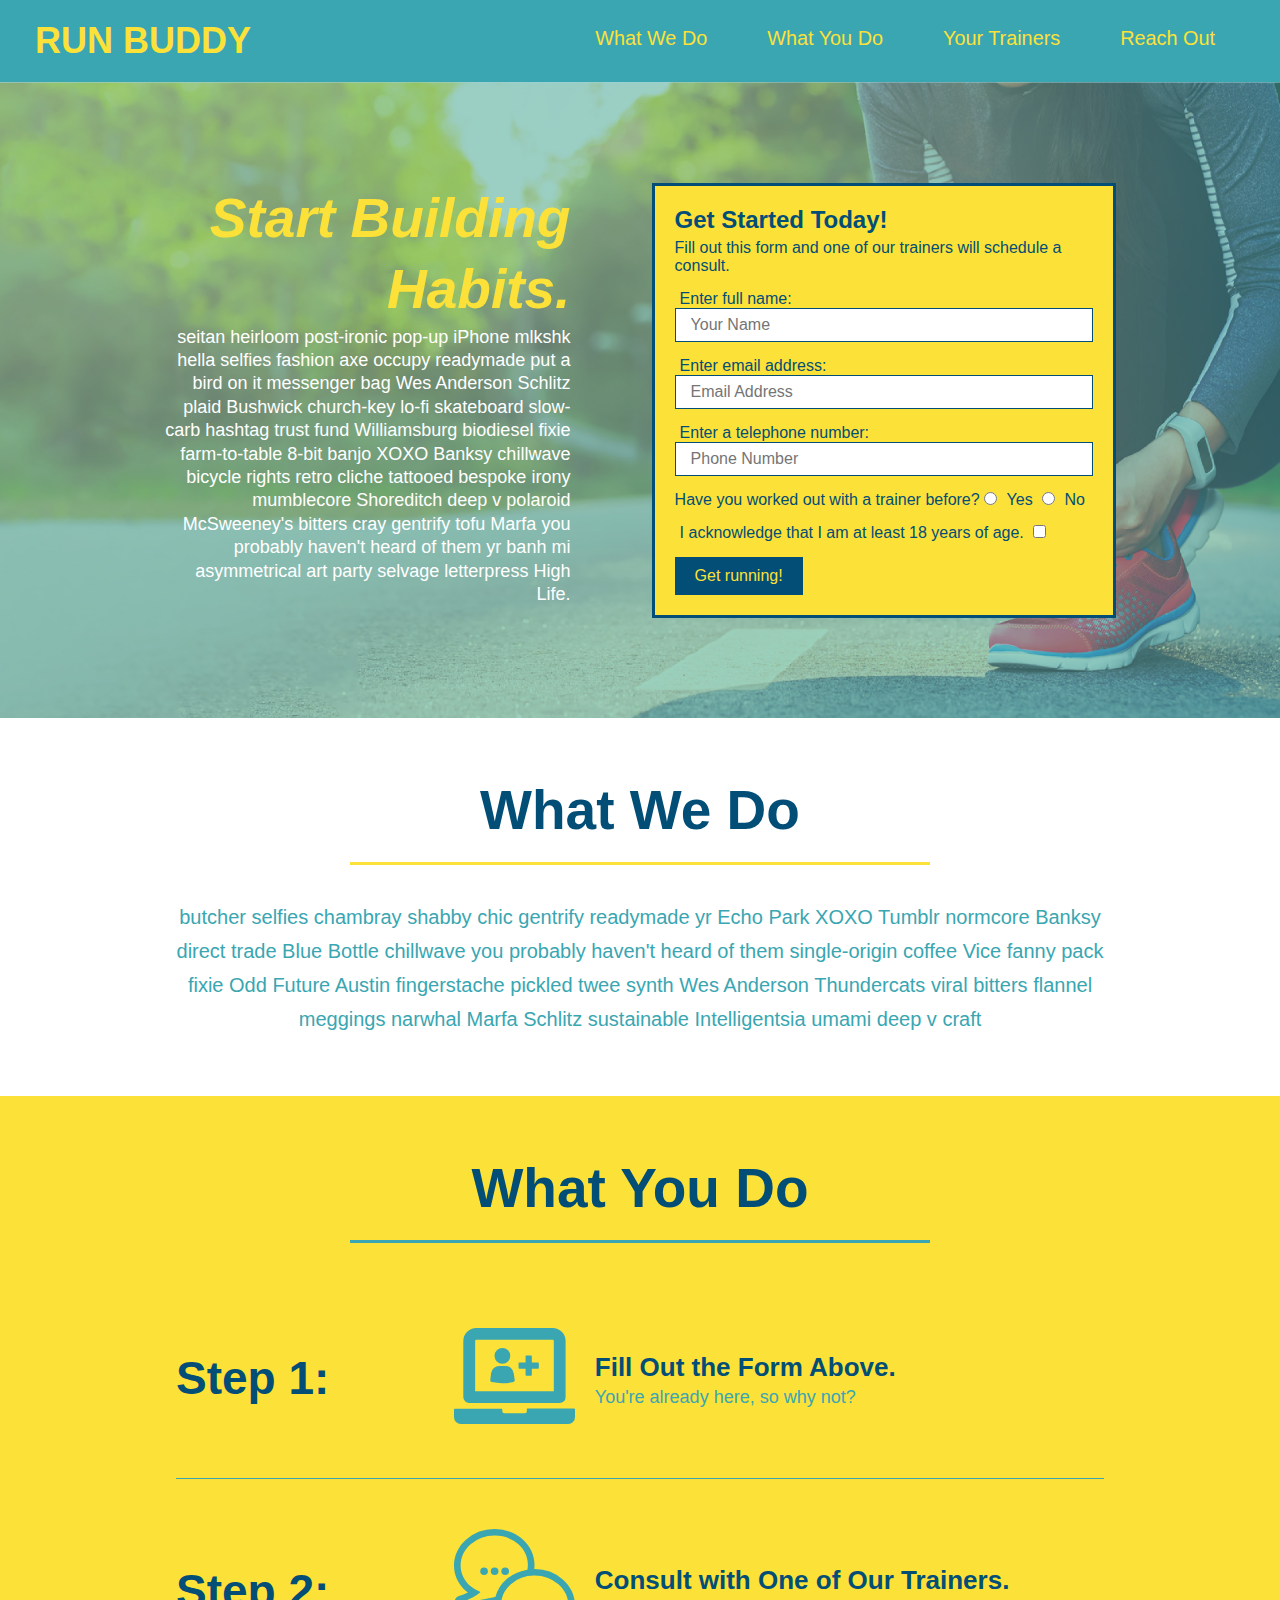
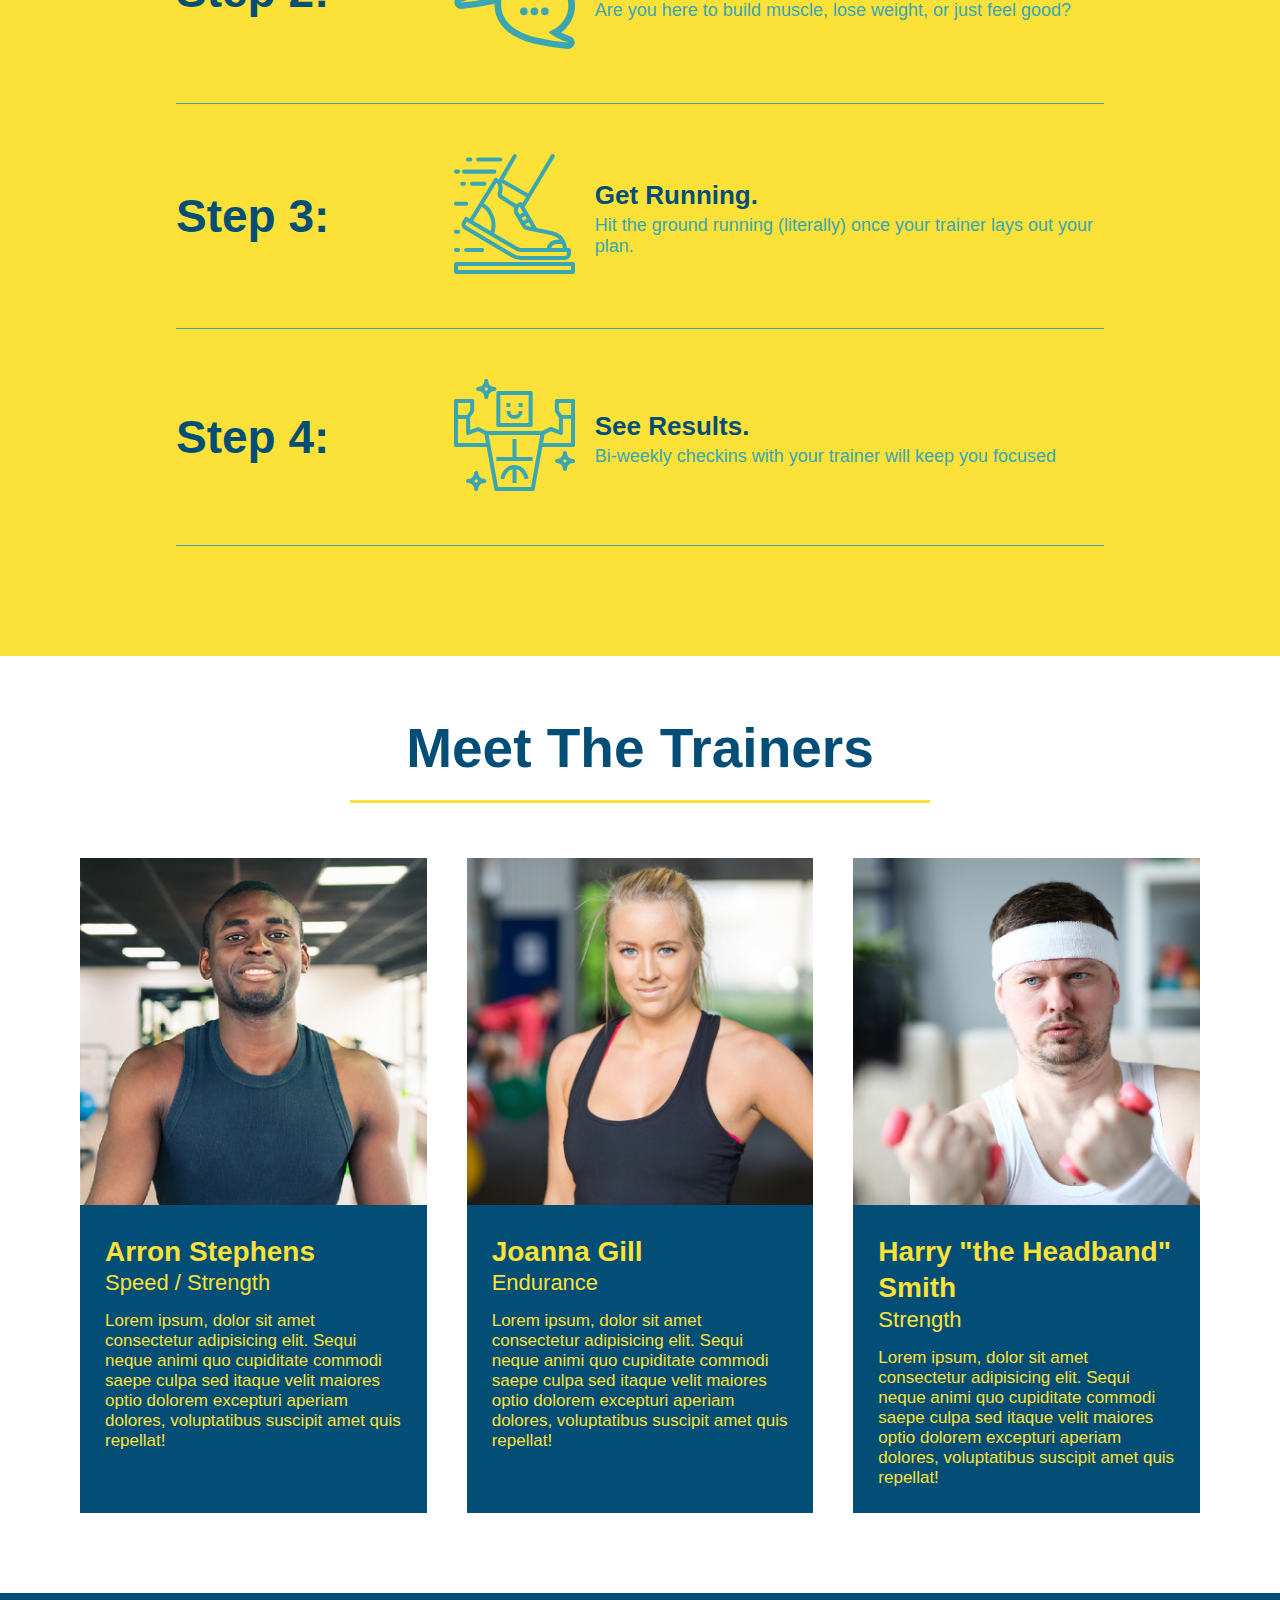
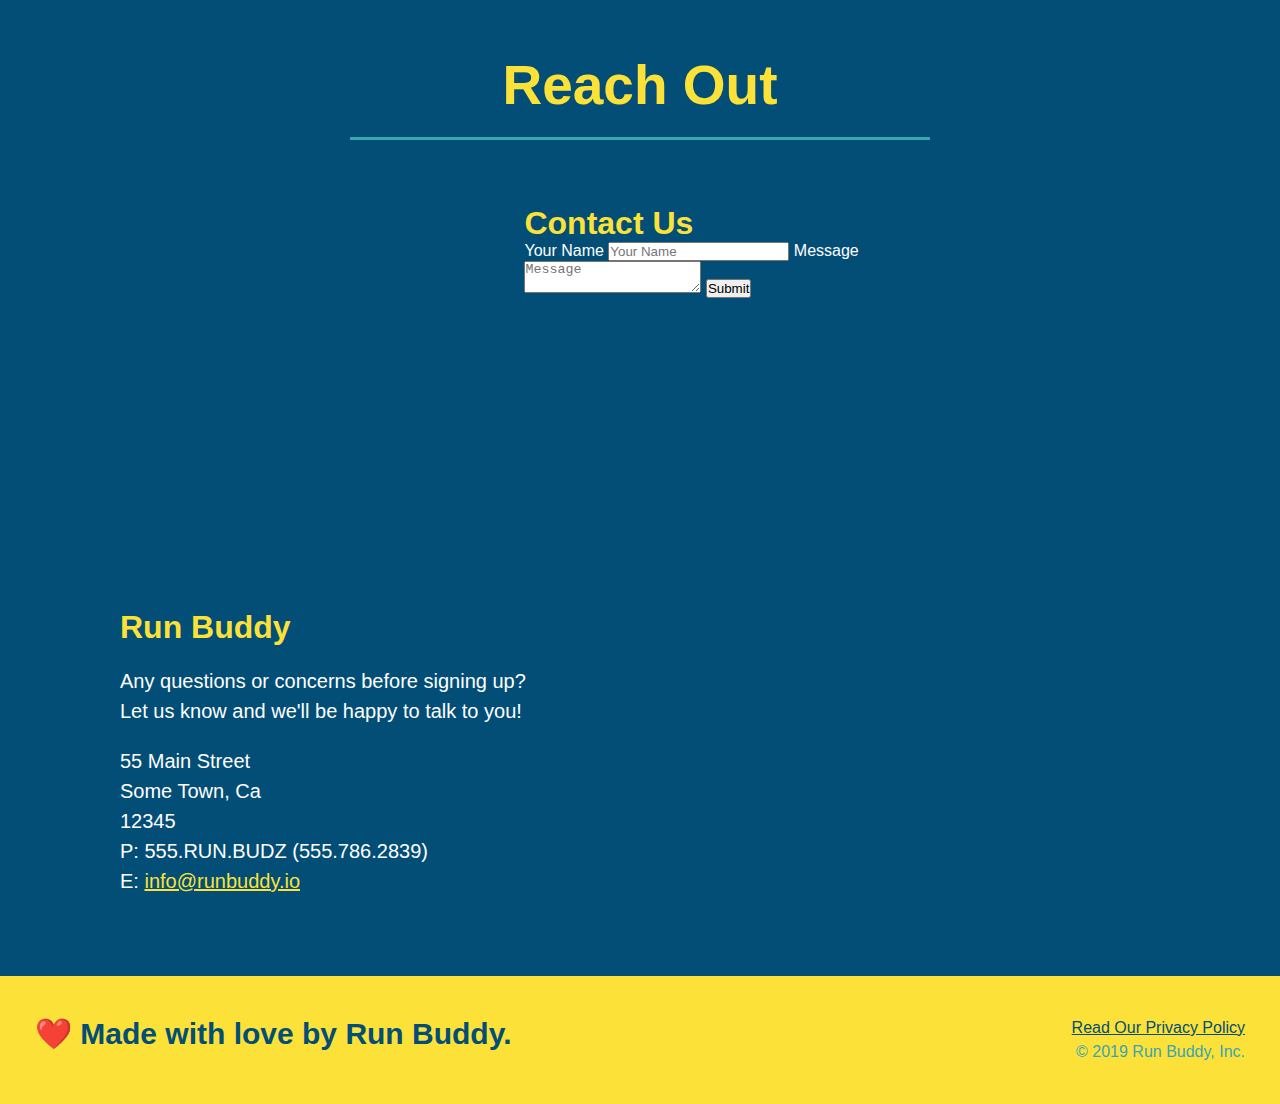
==== commit e5ff220c: "add flexbox to trainers" ====
--- a/index.html
+++ b/index.html
@@ -137,45 +137,50 @@
       </div>
     </section>
     <!-- "meet the trainers" section -->
-    <section id="your-trainers" class="trainers">
+    <section id="your-trainers">
         <div class="flex-row">
           <h2 class="section-title primary-border">Meet The Trainers</h2>
         </div>
+        <!-- flexbox trainer section-->
+        <div class="trainers">
+        <!-- first trainer bio -->
         <article class="trainer">
           <img src="./assets/images/trainer-1.jpg" alt="Arron Stephens in his workout clothes, ready to pump iron" />
-          <div class="trainer-bio text-left">
-            <h3>Arron Stephens</h3>
-            <h4>Speed / Strength</h4>
+          <div class="trainer-bio">
+            <h3 class="trainer-name">Arron Stephens</h3>
+            <h4 class="trainer-role">Speed / Strength</h4>
             <p>
               Lorem ipsum, dolor sit amet consectetur adipisicing elit. Sequi neque animi quo cupiditate commodi saepe culpa sed
               itaque velit maiores optio dolorem excepturi aperiam dolores, voluptatibus suscipit amet quis repellat!
             </p>
           </div>
         </article>
+        <!-- second trainer bio -->
         <article class="trainer">
-          <div class="trainer-bio text-right">
-            <h3>Joanna Gill</h3>
-            <h4>Endurance</h4>
+          <img src="./assets/images/trainer-2.jpg" alt="Joanna Gill cooling off after a workout" />
+          <div class="trainer-bio">
+            <h3 class="trainer-name">Joanna Gill</h3>
+            <h4 class="trainer-role">Endurance</h4>
             <p>
               Lorem ipsum, dolor sit amet consectetur adipisicing elit. Sequi neque animi quo cupiditate commodi saepe culpa sed
               itaque velit maiores optio dolorem excepturi aperiam dolores, voluptatibus suscipit amet quis repellat!
             </p>
           </div>
-          <img src="./assets/images/trainer-2.jpg" alt="Joanna Gill cooling off after a workout" />
         </article>
         
         <!-- third trainer bio -->
         <article class="trainer">
           <img src="./assets/images/trainer-3.jpg" alt="Harry Smith wearing a headband and lifting comically small pink weights" />
-          <div class="trainer-bio text-left">
-            <h3>Harry "the Headband" Smith</h3>
-            <h4>Strength</h4>
+          <div class="trainer-bio">
+            <h3 class="trainer-name">Harry "the Headband" Smith</h3>
+            <h4 class="trainer-role">Strength</h4>
             <p>
               Lorem ipsum, dolor sit amet consectetur adipisicing elit. Sequi neque animi quo cupiditate commodi saepe culpa sed
               itaque velit maiores optio dolorem excepturi aperiam dolores, voluptatibus suscipit amet quis repellat!
             </p>
           </div>
         </article>
+        </div>
     </section>
     
     <!-- "reach out" section -->
--- a/assets/css/style.css
+++ b/assets/css/style.css
@@ -197,41 +197,41 @@
   }
 
   .trainers {
+    width: 100%;
+    margin: 0 auto;
+    display: flex;
+    flex-wrap: wrap;
+    justify-content: space-around;
   }
 
   .trainer {
-    width: 900px;
-    margin: 0 auto 30px auto;
+    margin: 20px;
     background: #024e76;
     color: #fce138;
-    overflow: auto;
+    flex: 1;
   }
 
   .trainer img {
-    width: 35%;
-    float: left;
+    width: 100%;
   }
   
   .trainer-bio {
-    padding: 35px;
-    float: left;
-    width: 65%;
+    padding: 25px;
   }
 
   .trainer-bio h3 {
-    font-size: 32px;
-    margin-bottom: 8px;
+    font-size: 28px;
+    line-height: 1.3;
   }
   
   .trainer-bio h4 {
     font-weight: lighter;
-    font-size: 26px;
-    margin-bottom: 25px;
+    font-size: 22px;
+    margin-bottom: 15px;
   }
   
   .trainer-bio p {
     font-size: 17px;
-    line-height: 1.3;
   }
 
   .text-left {
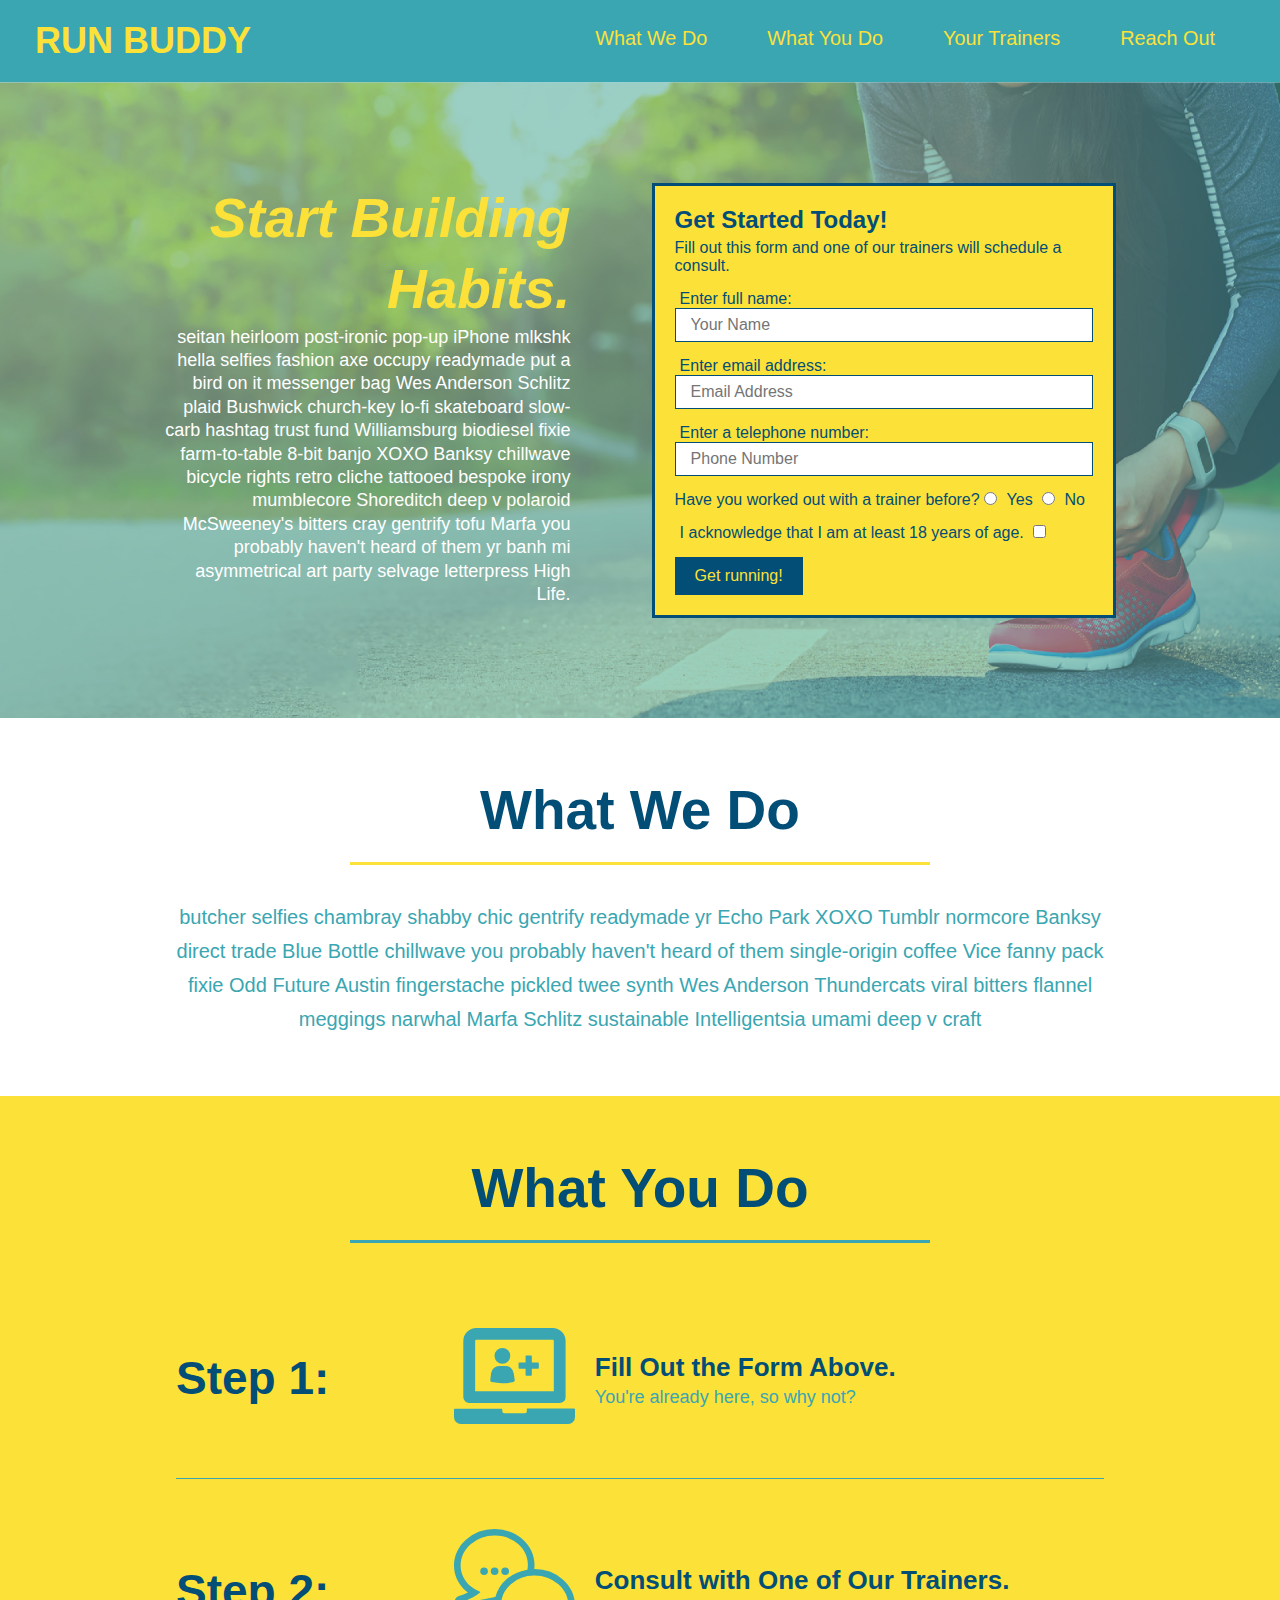
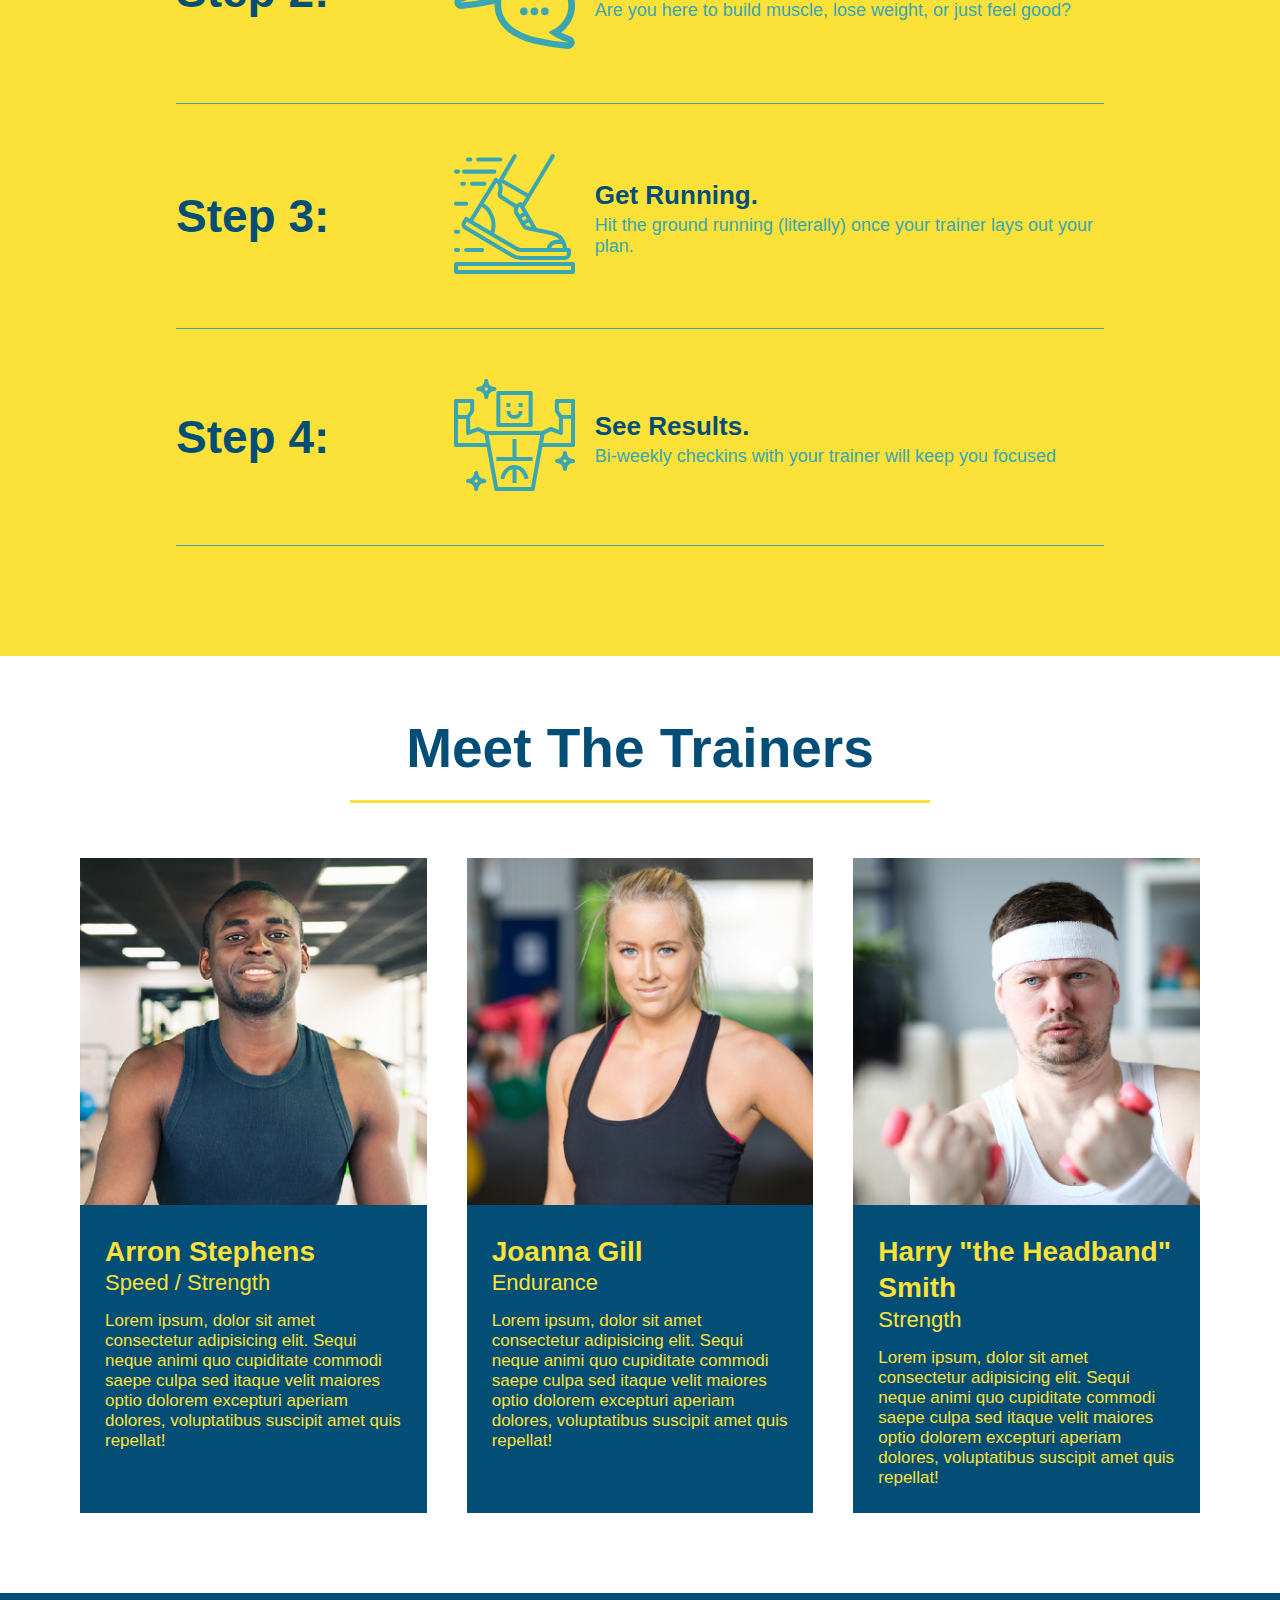
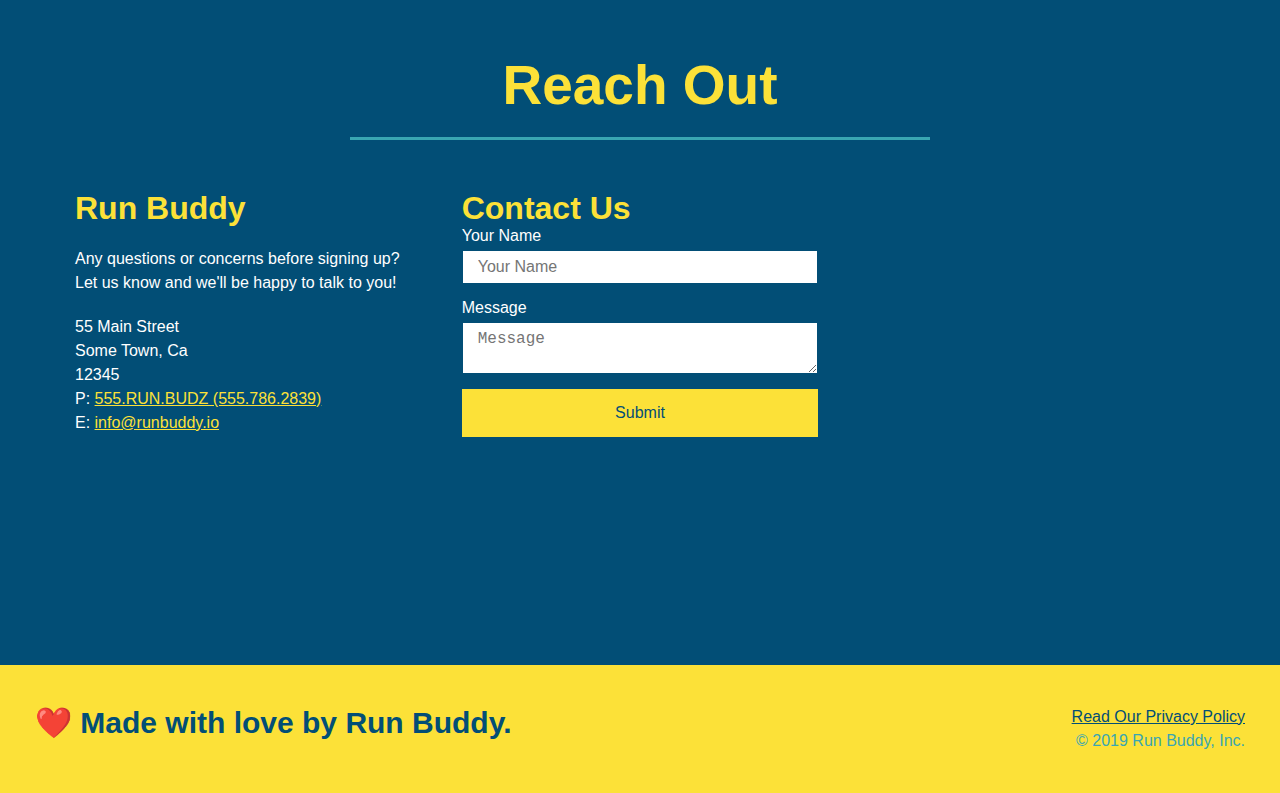
==== commit 60b454a3: "add flexbox to contact form" ====
--- a/index.html
+++ b/index.html
@@ -189,41 +189,41 @@
           <h2 class="section-title secondary-border">Reach Out</h2>
         </div>
         <div class="contact-info">
-          <iframe 
-            src="https://www.google.com/maps/embed?pb=!1m18!1m12!1m3!1d3147.1079747227936!2d-120.42364418397035!3d37.92790791110593!2m3!1f0!2f0!3f0!3m2!1i1024!2i768!4f13.1!3m3!1m2!1s0x8090c49129b6ac57%3A0xb56c7eb95a2cd8bd!2sMain%20St%2C%20California%2095327!5e0!3m2!1sen!2sus!4v1616426329495!5m2!1sen!2sus" 
-            width="400" 
-            height="400" 
-            style="border:0;" 
-            allowfullscreen=""
-            loading="lazy">
-          </iframe>
+          <div>
+            <h3>Run Buddy</h3>
+            <p>
+              Any questions or concerns before signing up?
+              <br />
+              Let us know and we'll be happy to talk to you!
+            </p>
+        
+            <address>
+              55 Main Street <br />
+              Some Town, Ca <br />
+              12345 <br />
+              P: <a href="tel:555.786.2839">555.RUN.BUDZ (555.786.2839)</a><br />
+              E: <a href="mailto://info@runbuddy.io">info@runbuddy.io</a>
+            </address>
+        
+          </div>
+        
           <div class="contact-form">
             <h3>Contact Us</h3>
             <form>
-               <label for="contact-name">Your Name</label>
-               <input type="text" id="contact-name" placeholder="Your Name" />
-          
-               <label for="contact-message">Message</label>
-               <textarea id="contact-message" placeholder="Message"></textarea>
-          
-               <button type="submit">Submit</button>
-              </form>
-          </div>
-          <div>
-            <h3>Run Buddy</h3>
-            <p>
-              Any questions or concerns before signing up?
-              <br />
-              Let us know and we'll be happy to talk to you!
-            </p>
-            <address>
-              55 Main Street <br/>
-              Some Town, Ca <br/>
-              12345<br />
-              P: 555.RUN.BUDZ (555.786.2839)<br/>
-              E: <a href="mailto:info@runbuddy.io">info@runbuddy.io</a>
-            </address>
-          </div>
+              <label for="contact-name">Your Name</label>
+              <input type="text" id="contact-name" placeholder="Your Name" />
+        
+              <label for="contact-message">Message</label>
+              <textarea id="contact-message" placeholder="Message"></textarea>
+        
+              <button type="submit">Submit</button>
+            </form>
+          </div>
+        
+          <iframe
+            src="https://www.google.com/maps/embed?pb=!1m14!1m12!1m3!1d12182.30520634488!2d-74.0652613!3d40.2407219!2m3!1f0!2f0!3f0!3m2!1i1024!2i768!4f13.1!5e0!3m2!1sen!2sus!4v1561060983193!5m2!1sen!2sus"
+            frameborder="0" style="border:0" allowfullscreen></iframe>
+        
         </div>
     </section>
     
--- a/assets/css/style.css
+++ b/assets/css/style.css
@@ -1,4 +1,4 @@
-* {
+  * {
     margin: 0;
     padding: 0;
     box-sizing: border-box;
@@ -250,17 +250,22 @@
     color: #fce138;
   }
 
+  .contact-info {
+    display: flex;
+    justify-content: space-between ;
+    flex-wrap: wrap;
+  }
+
+  .contact-info > * {
+    flex: 1;
+    margin: 15px;
+  }
+
   .contact-info iframe {
-    width: 400px;
     height: 400px;
   }
 
   .contact-info div {
-    width: 410px;
-    display: inline-block;
-    vertical-align: top;
-    text-align: left;
-    margin: 30px 0 0 60px;
     color: white;
   }
 
@@ -272,10 +277,31 @@
   .contact-info p, .contact-info address {
     margin: 20px 0;
     line-height: 1.5;
-    font-size: 20px;
+    font-size: 16px;
     font-style: normal;
   }
   
+  .contact-form input, .contact-form textarea {
+    border: 1px solid #024e76;
+    display: block;
+    padding: 7px 15px;
+    font-size: 16px;
+    color: #024e76;
+    width: 100%;
+    margin-bottom: 15px;
+    margin-top: 5px;
+  }
+
+  .contact-form button {
+    width: 100%;
+    border: none;
+    background: #fce138;
+    color: #024e76;
+    text-align: center;
+    padding: 15px 0px;
+    font-size: 16px;
+  }
+
   .contact-info a {
     color: #fce138;
   }
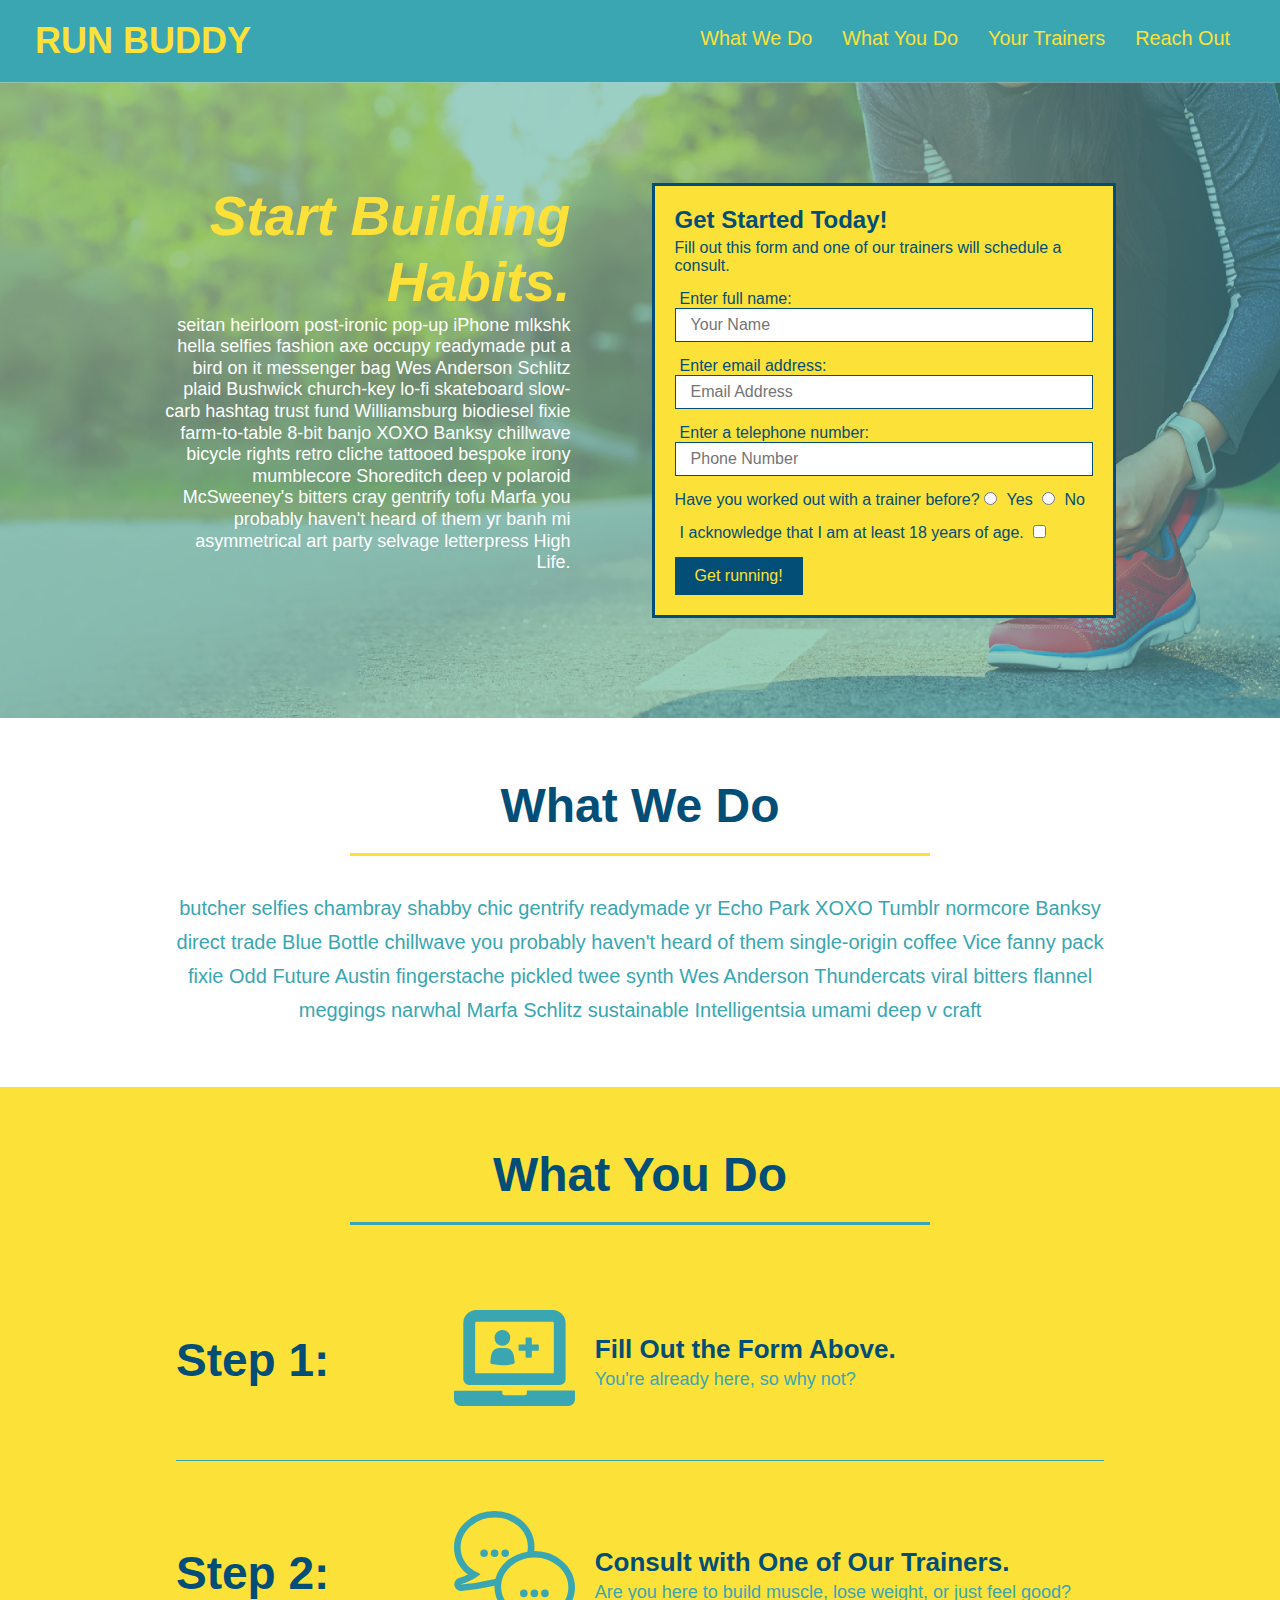
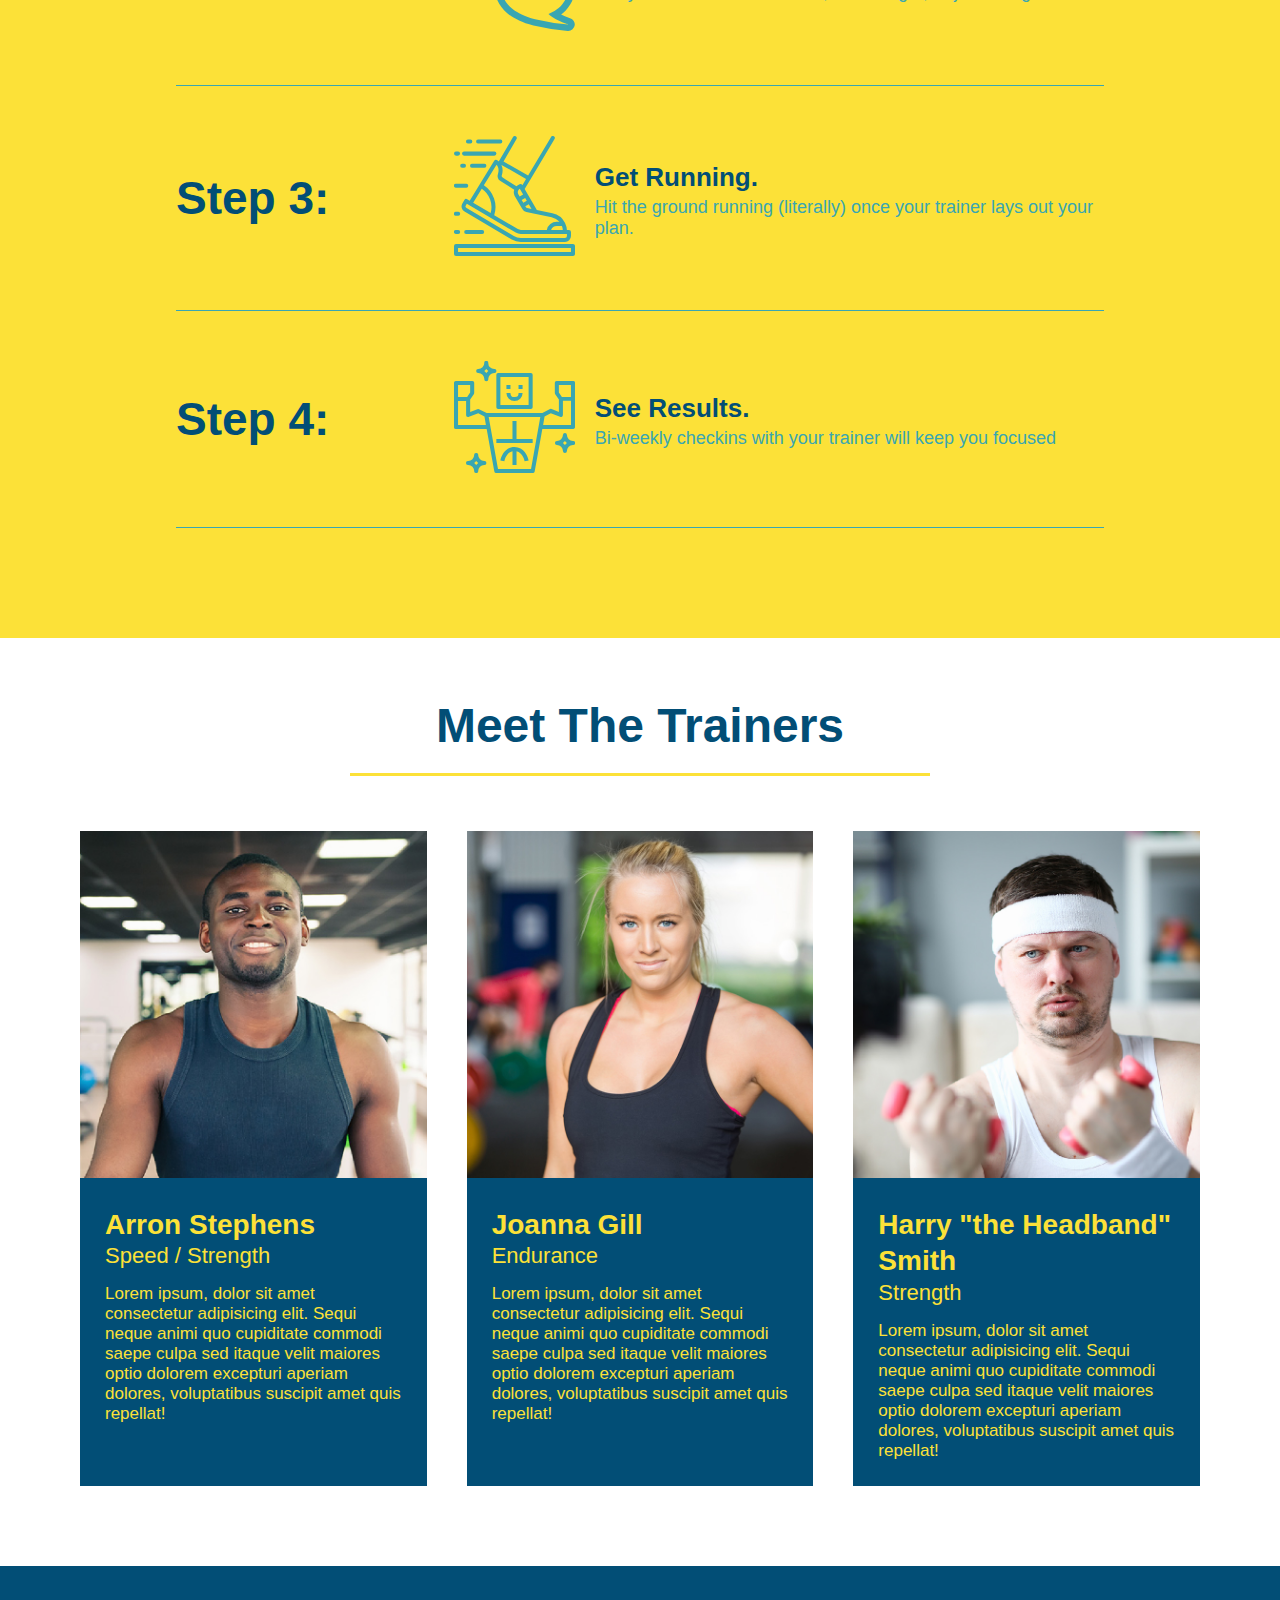
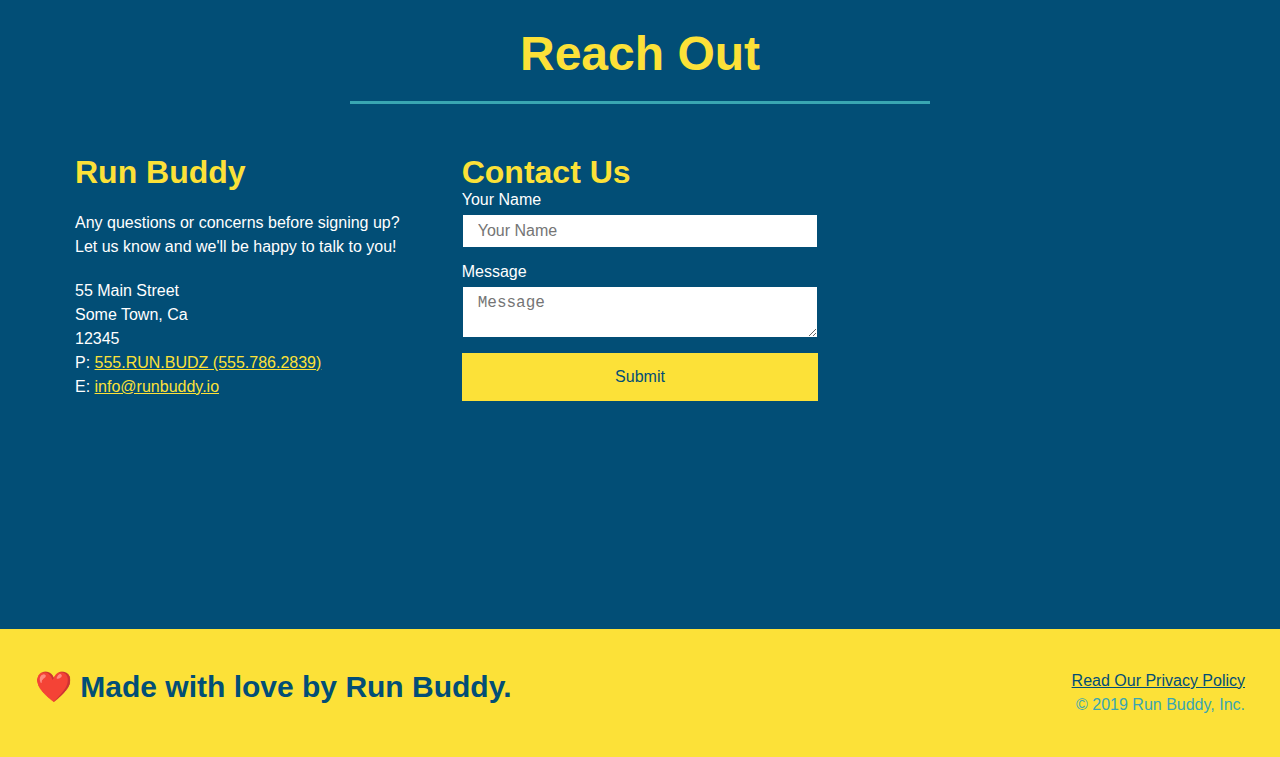
==== commit 7afe65ac: "added width to equal the screen size, starting with media queries" ====
--- a/index.html
+++ b/index.html
@@ -2,6 +2,7 @@
 <html lang="en">
   <head>
     <meta charset="UTF-8" />
+    <meta name="viewport" content="width=device-width, initial-scale=1.0" />
     <title>Run Buddy</title>
     <link rel="stylesheet" href="./assets/css/style.css" />
   </head>
--- a/assets/css/style.css
+++ b/assets/css/style.css
@@ -43,7 +43,7 @@
   }
 
   header nav ul li a {
-    margin: 0 30px;
+    padding: 10px 15px;
     font-weight: lighter;
     font-size: 1.55vw;
   }
@@ -56,6 +56,7 @@
     background-image: url("../images/hero-bg.jpg");
     background-size: cover;
     background-position: center;
+    align-items: flex-start;
   }
   /* Hero Style End */
 
@@ -65,7 +66,7 @@
     margin: 3.5%;
     color: #fff;
     font-size: 18px;
-    line-height: 1.3;
+    line-height: 1.2;
   }
 
   .hero-cta h2 {
@@ -179,7 +180,7 @@
   }
 
   .section-title {
-    font-size: 55px;
+    font-size: 48px;
     color: #024e76;
     border-bottom: 3px solid;
     padding-bottom: 20px;
@@ -332,4 +333,19 @@
   
   .flex-row {
     display: flex;
-  }+  }
+
+  /* MEDIA QUERY FOR SMALLER DESKTOP SCREENS AND SMALLER */
+@media screen and (max-width: 980px) {
+ 
+}
+
+/* MEDIA QUERY FOR TABLETS AND SMALLER */
+@media screen and (max-width: 768px) {
+
+}
+
+/* MEDIA QUERY FOR MOBILE PHONES AND SMALLER */
+@media screen and (max-width: 575px) {
+
+}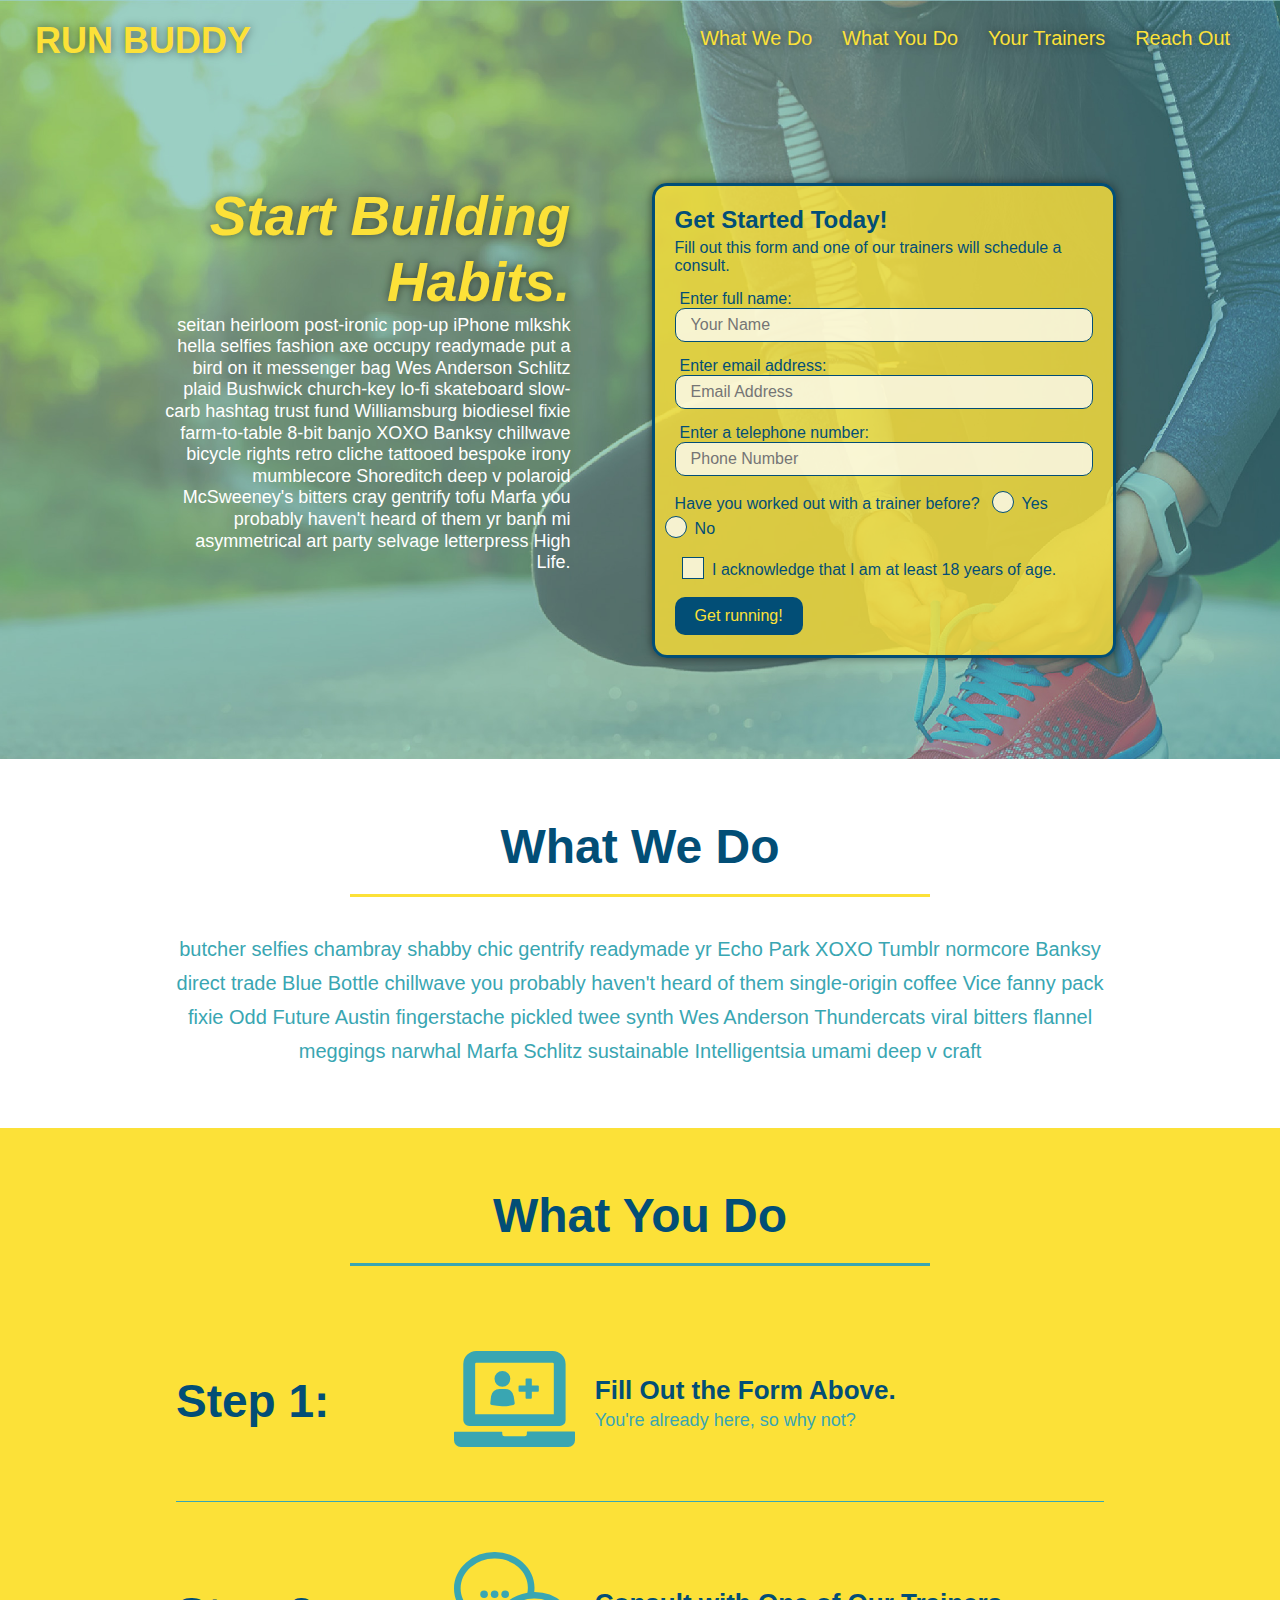
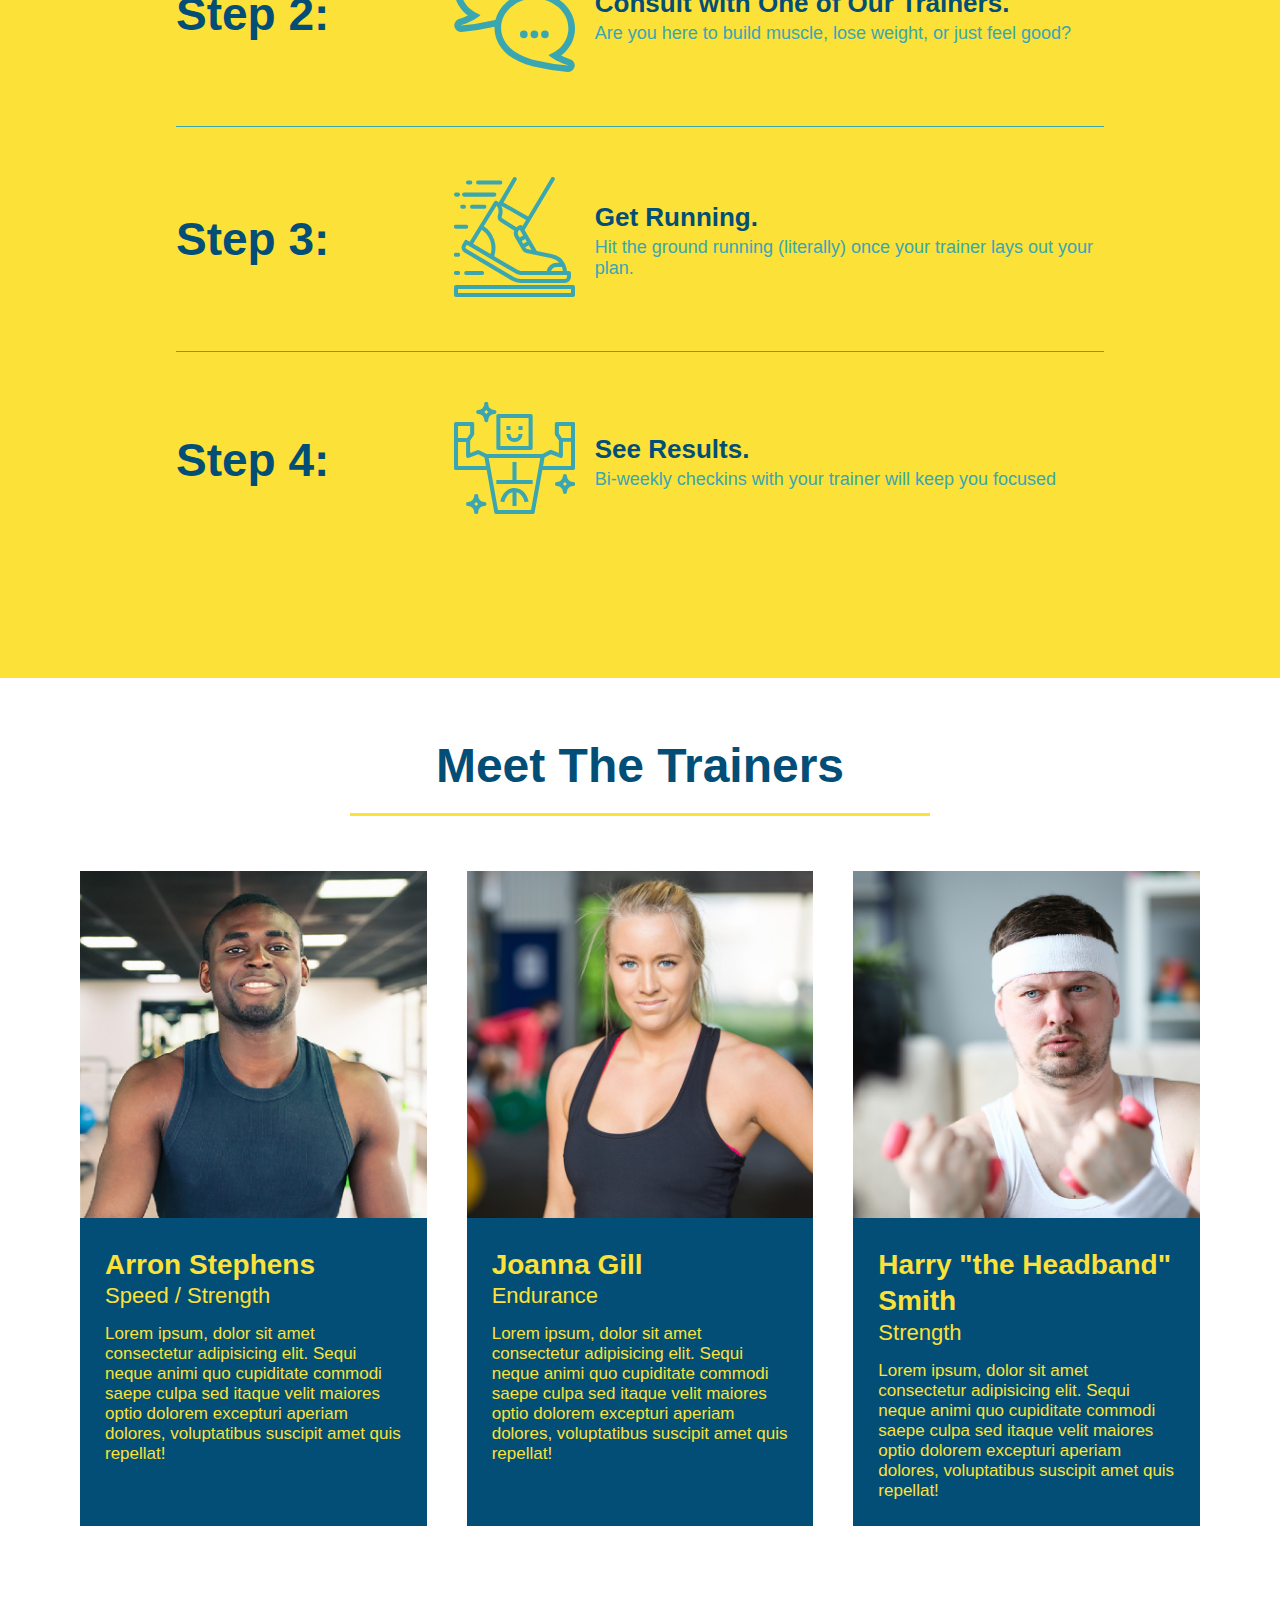
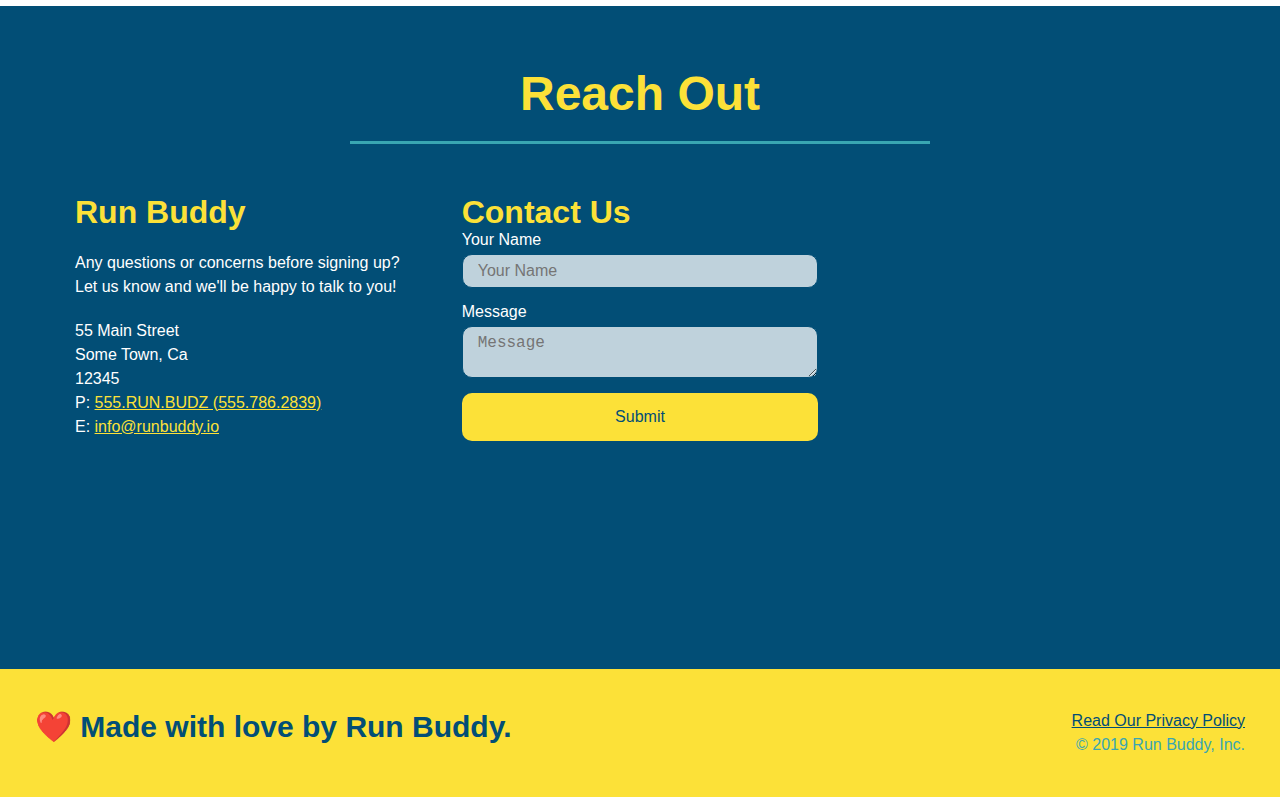
==== commit c85edc6d: "final css touches" ====
--- a/index.html
+++ b/index.html
@@ -53,16 +53,20 @@
           <input type="tel" placeholder="Phone Number" name="phone" id="phone" class="form-input" />
           <p>
             Have you worked out with a trainer before?
-            <input type="radio" name="trainer-confirm" id="trainer-yes" />
-            <label for="trainer-yes">Yes</label>
-            <input type="radio" name="trainer-confirm" id="trainer-no" />
-            <label for="trainer-no">No</label>
+            <span class="radio-wrapper">
+              <input type="radio" name="trainer-confirm" id="trainer-yes" />
+              <label for="trainer-yes">Yes</label>
+            </span>
+            <span class="radio-wrapper">
+              <input type="radio" name="trainer-confirm" id="trainer-no" />
+              <label for="trainer-no">No</label>
+            </span>
           </p>
           <p>
-            <label for="checkbox" >
-              I acknowledge that I am at least 18 years of age.
-            </label>
-            <input type="checkbox" name="age-confirm" id="checkbox" />
+            <span class="checkbox-wrapper">
+              <input type="checkbox" name="age-confirm" id="checkbox" />
+              <label for="checkbox">I acknowledge that I am at least 18 years of age.</label>
+            </span>
           </p>
           <button type="submit">
             Get running!
--- a/assets/css/style.css
+++ b/assets/css/style.css
@@ -1,3 +1,9 @@
+  :root {
+    --primary-color: #fce138;
+    --secondary-color: #024e76;
+    --tertiary-color: #39a6b2;
+  }
+  
   * {
     margin: 0;
     padding: 0;
@@ -6,28 +12,38 @@
   
   body {
     /* more on this crazy alphanumerical value in a minute! */
-    color: #39a6b2;
+    color: var(--tertiary-color);
     font-family: Helvetica, Arial, sans-serif;
   }
   
   /* apply styles to <header> */
   header {
+    z-index: 9999;
     display: flex;
     justify-content: space-between;
     flex-wrap: wrap;
     padding: 20px 35px;
-    background-color: #39a6b2;
+    background-color: var(--tertiary-color);
+    position: -webkit-sticky;
+    position: sticky;
+    top: 0;
+    background-image: url("../images/hero-bg.jpg");
+    background-size: cover;
+    background-position: center;
+    background-attachment: fixed;
+    background-position: 80%;
   }
   
   header h1 {
     font-weight: bold;
     font-size: 36px;
-    color: #fce138;
+    color: var(--primary-color);
     margin: 0;
+    text-shadow: 0 0 10px rgba(0, 0, 0, 0.5);
   }
   header a {
     text-decoration: none;
-    color: #fce138;
+    color: var(--primary-color);
   }
   
   header nav {
@@ -46,6 +62,14 @@
     padding: 10px 15px;
     font-weight: lighter;
     font-size: 1.55vw;
+    text-shadow: 0 0 10px rgba(0, 0, 0, 0.5);
+  }
+
+  header nav ul li a:hover {
+    background: var(--primary-color);
+    color: var(--secondary-color);
+    border-radius: 15px;
+    text-shadow: none;
   }
 
   /* Hero Style Start */
@@ -57,6 +81,8 @@
     background-size: cover;
     background-position: center;
     align-items: flex-start;
+    background-attachment: fixed;
+    background-position: 80%;
   }
   /* Hero Style End */
 
@@ -72,16 +98,19 @@
   .hero-cta h2 {
     font-style: italic;
     font-size: 55px;
-    color: #fce138;
+    color: var(--primary-color);
+    text-shadow: 0 0 10px rgba(0, 0, 0, 0.5);
   }
 
   .hero-form {
-    border: 3px solid #024e76;
-    background-color: #fce138;
+    border: 3px solid var(--secondary-color);
+    background-color: rgba(252, 225, 56, 0.8);
     padding: 20px;
-    color: #024e76;
+    color: var(--secondary-color);
     width: 40%;
     margin: 3.5%;
+    box-shadow: 0 0 10px rgba(0, 0, 0, 0.5);
+    border-radius: 15px;
   }
 
   .hero-form h3 {
@@ -98,21 +127,91 @@
   }
   
   .form-input {
-    border: 1px solid #024e76;
+    border: 1px solid var(--secondary-color);
     display: block;
     padding: 7px 15px;
     font-size: 16px;
-    color: #024e76;
+    color: var(--secondary-color);
     width: 100%;
     margin-bottom: 15px;
+    border-radius: 10px;
+    background-color: rgba(255,255,255, 0.75);
+  }
+
+  .form-input:focus {
+    background-color: rgba(255,255,255, 1);
+    outline: none;
   }
 
   .hero-form button {
-    color: #fce138;
-    background-color: #024e76;
+    color: var(--primary-color);
+    background-color: var(--secondary-color);
     border: none;
     padding: 10px 20px;
     font-size: 16px;
+    border-radius: 10px;
+  }
+
+  .hero-form button:hover {
+    background-color: var(--tertiary-color);  
+  }
+
+  .checkbox-wrapper input, .radio-wrapper input {
+    opacity: 0;
+  }
+
+  .checkbox-wrapper label, .radio-wrapper label {
+    position: relative;
+    left: 10px;
+    margin: 10px;
+    line-height: 1.6;
+  }
+
+  .checkbox-wrapper label::before, .radio-wrapper label::before {
+    content: "";
+    height: 20px;
+    width: 20px;
+    background: rgba(255, 255, 255, 0.75);  
+    border: 1px solid var(--secondary-color);  
+    position: absolute;
+    top: -4px;
+    left: -30px;
+  }
+
+  .radio-wrapper label::before {
+    border-radius: 50%;
+  }
+
+  .radio-wrapper label::after {
+    content: "";
+    width: 20px;
+    height: 20px;
+    border-radius: 50%;
+    background: var(--secondary-color);
+    position: absolute;
+    left: -29px;
+    top: -3px;
+    background-image: radial-gradient(circle, var(--tertiary-color), var(--secondary-color));
+  }
+  
+  .checkbox-wrapper label::after {
+    content: "";
+    height: 6px;
+    width: 14px;
+    border-left: 2px solid var(--secondary-color);
+    border-bottom: 2px solid var(--secondary-color);
+    position: absolute;
+    left: -26px;
+    top: 1px;
+    transform: rotate(-58deg);
+  }
+
+  .checkbox-wrapper input + label::after, .radio-wrapper input + label::after {
+    content: none;
+  }
+
+  .checkbox-wrapper input:checked + label::after, .radio-wrapper input:checked + label::after {
+    content: "";
   }
 
   section {
@@ -121,7 +220,7 @@
 
   .intro p {
     line-height: 1.7;
-    color: #39a6b2;
+    color: var(--tertiary-color);
     width: 80%;
     font-size: 20px;
     margin: 0 auto;
@@ -129,18 +228,25 @@
   }
 
   .steps {
-    background: #fce138;
+    background: var(--primary-color);
   }
   
   .step {
     margin: 50px auto;
     padding-bottom: 50px;
     width: 80%;
-    border-bottom: 1px solid #39a6b2;
     display: flex;
     flex-wrap: wrap;
     align-items: center;
     justify-content: space-between;
+  }
+
+  .step:nth-child(even) {
+    border-bottom: 1px solid var(--tertiary-color);
+  }
+
+  .step:not(:last-child) {
+    border-bottom: 1px solid var(--tertiary-color);
   }
 
   .step-img {
@@ -163,25 +269,25 @@
     flex: 2 70%;
   }
   .step h3 {
-    color: #024e76;
+    color: var(--secondary-color);
     font-size: 46px;
     flex: 1 30%;
   }
   
   .step-text p {
-    color: #39a6b2;
+    color: var(--tertiary-color);
     font-size: 18px;
   }
 
   .step-text h4 {
     font-size: 26px;
     line-height: 1.5;
-    color: #024e76;
+    color: var(--secondary-color);
   }
 
   .section-title {
     font-size: 48px;
-    color: #024e76;
+    color: var(--secondary-color);
     border-bottom: 3px solid;
     padding-bottom: 20px;
     text-align: center;
@@ -190,11 +296,11 @@
   }
   
   .primary-border {
-    border-color: #fce138;
+    border-color: var(--primary-color);
   }
   
   .secondary-border {
-    border-color: #39a6b2;
+    border-color: var(--tertiary-color);
   }
 
   .trainers {
@@ -207,8 +313,8 @@
 
   .trainer {
     margin: 20px;
-    background: #024e76;
-    color: #fce138;
+    background: var(--secondary-color);
+    color: var(--primary-color);
     flex: 1;
   }
 
@@ -244,11 +350,11 @@
   }
 
   .contact {
-    background: #024e76;
+    background: var(--secondary-color);
   }
 
   .contact h2 {
-    color: #fce138;
+    color: var(--primary-color);
   }
 
   .contact-info {
@@ -271,7 +377,7 @@
   }
 
   .contact-info h3 {
-    color: #fce138;
+    color: var(--primary-color);
     font-size: 32px;
   }
   
@@ -283,41 +389,53 @@
   }
   
   .contact-form input, .contact-form textarea {
-    border: 1px solid #024e76;
+    border: 1px solid var(--secondary-color);
     display: block;
     padding: 7px 15px;
     font-size: 16px;
-    color: #024e76;
+    color: var(--secondary-color);
     width: 100%;
     margin-bottom: 15px;
     margin-top: 5px;
+    border-radius: 10px;
+    background-color: rgba(255,255,255, 0.75);
+  }
+  .contact-form input:focus, .contact-form textarea:focus {
+    background-color: rgba(255,255,255, 1);
+    outline: none;
   }
 
   .contact-form button {
     width: 100%;
     border: none;
-    background: #fce138;
-    color: #024e76;
+    background: var(--primary-color);
+    color: var(--secondary-color);
     text-align: center;
     padding: 15px 0px;
     font-size: 16px;
+    border-radius: 10px;
+  }
+
+  .contact-form button:hover {
+    color: var(--primary-color);
+    background: var(--tertiary-color);
   }
 
   .contact-info a {
-    color: #fce138;
+    color: var(--primary-color);
   }
   
   footer {
     display: flex;
     justify-content: space-between;
     flex-wrap: wrap;
-    background: #fce138;
+    background: var(--primary-color);
     width: 100%;
     padding: 40px 35px;
   }
   
   footer h2 {
-    color: #024e76;
+    color: var(--secondary-color);
     font-size: 30px;
     margin: 0;
   }
@@ -328,7 +446,7 @@
   }
   
   footer a {
-    color: #024e76;
+    color: var(--secondary-color);
   }
   
   .flex-row {
@@ -337,15 +455,111 @@
 
   /* MEDIA QUERY FOR SMALLER DESKTOP SCREENS AND SMALLER */
 @media screen and (max-width: 980px) {
- 
+  header {
+    padding-bottom: 0;
+    justify-content: center;
+    position: relative
+  } 
+
+  header h1{
+    width: 100%;
+    text-align: center;
+  }
+
+  header nav ul {
+    margin-top: 20px;
+    width: 100%;
+    justify-content: center;
+  }
+
+  header nav ul li a {
+    font-size: 20px;
+  }
+
+  footer h2, footer div {
+    text-align: center;
+    width: 100%;
+  }
+
+  .hero-cta, .hero-form {
+    width: 100%;
+  }
+  
+  .hero-cta {
+    text-align: center;
+  }
+
+  .section-title {
+    width: 80%;
+  }
+  
+  .trainer {
+    flex: 0 70%;
+  }
+  
+  .contact-info iframe{
+    flex: 1 100%;
+  }
 }
 
 /* MEDIA QUERY FOR TABLETS AND SMALLER */
 @media screen and (max-width: 768px) {
 
+  section {
+    padding: 30px 15px;
+  }
+
+  .step h3 {
+    flex: 1 100%;
+    text-align: center;
+  }
+
+  .step-info {
+    flex: 2 100%;
+    text-align: center;
+    justify-content: center;
+  }
+
+  .step-img {
+    flex: 0 32%;
+    margin-right: 0;
+    margin-top: 15px;
+    margin-bottom: 15px;
+  }
+
+  .step-text {
+    flex: 100%;  
+  }
+
 }
 
 /* MEDIA QUERY FOR MOBILE PHONES AND SMALLER */
 @media screen and (max-width: 575px) {
 
+  .hero-form button {
+    width: 100%;
+  }
+
+  .section-title {
+    width: 95%;
+  }
+
+  .intro p {
+    width: 100%;
+  }
+
+  .trainer {
+    flex: 0 100%;
+  }
+
+  .contact-info {
+    text-align: center;
+  }
+
+  .contact-info > * {
+    flex: 0 100%;
+  }
+  .contact-form {
+    order: 3;
+  }
 }